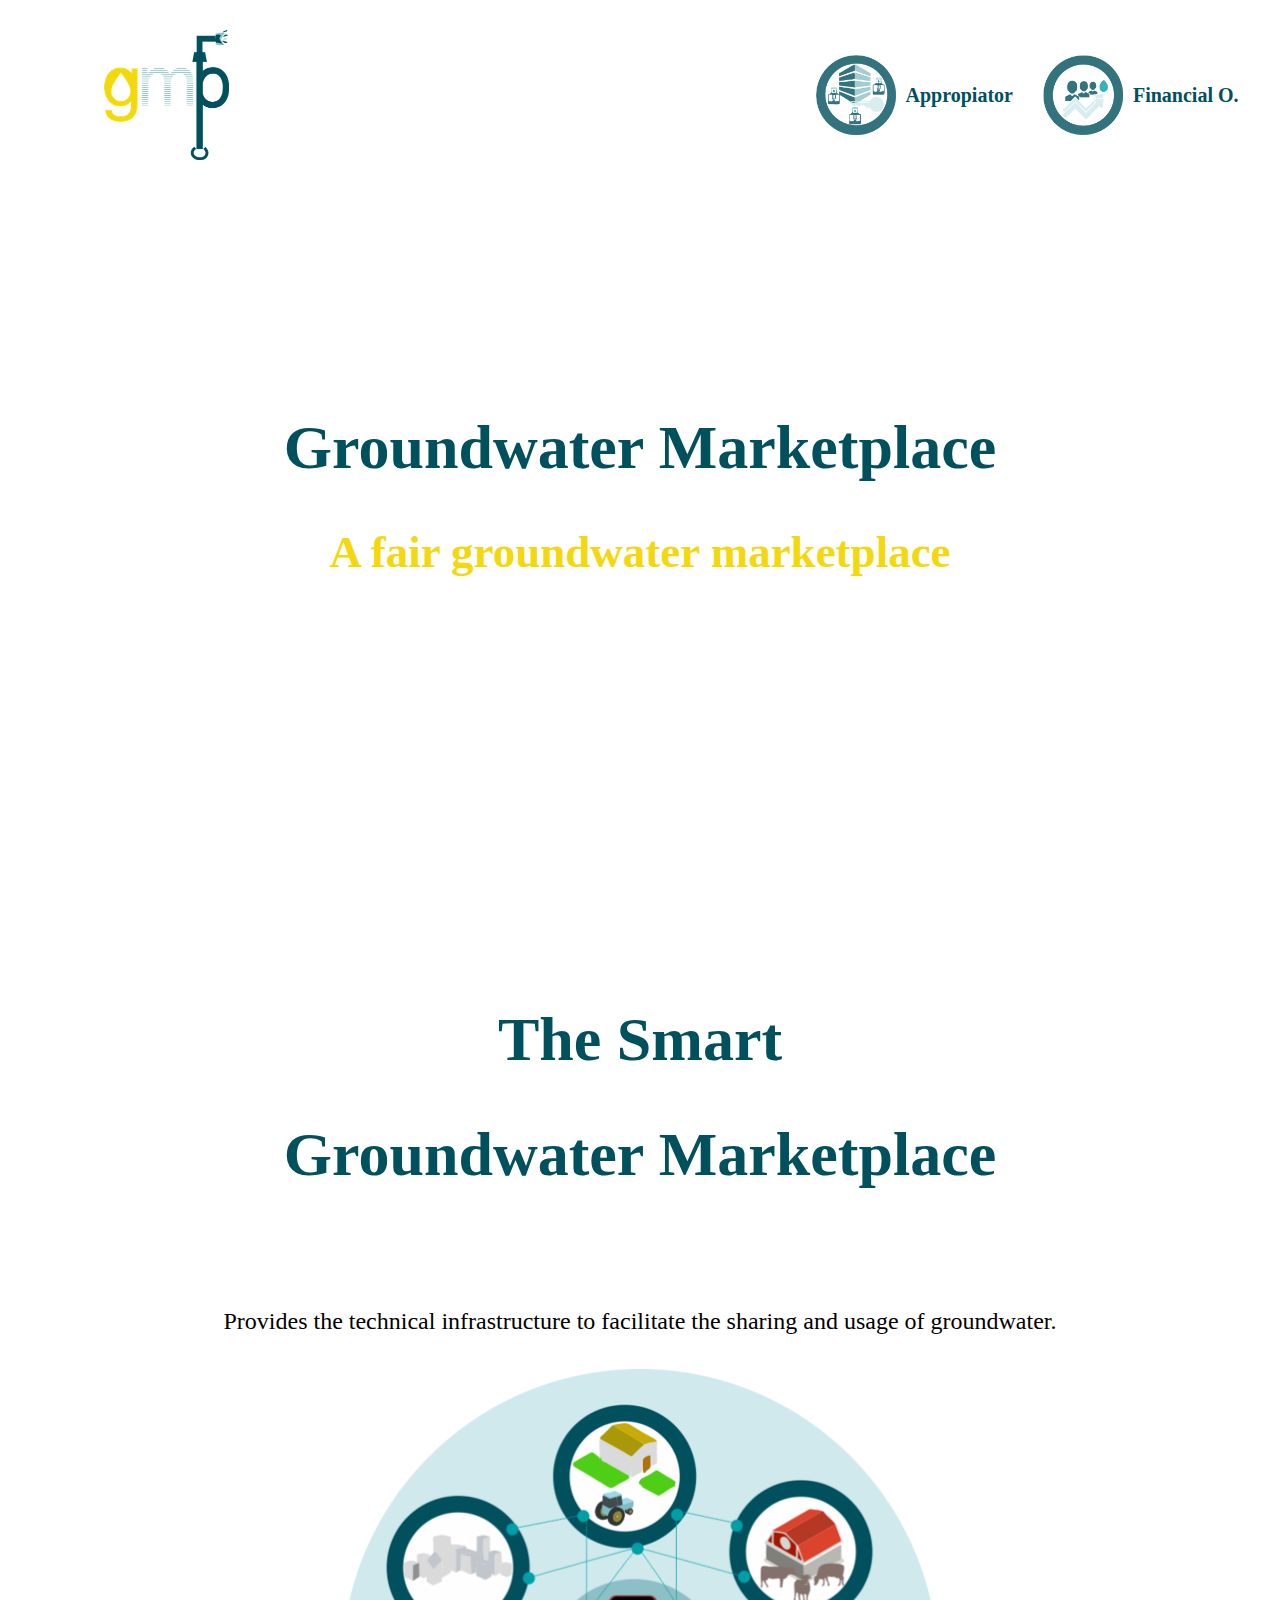
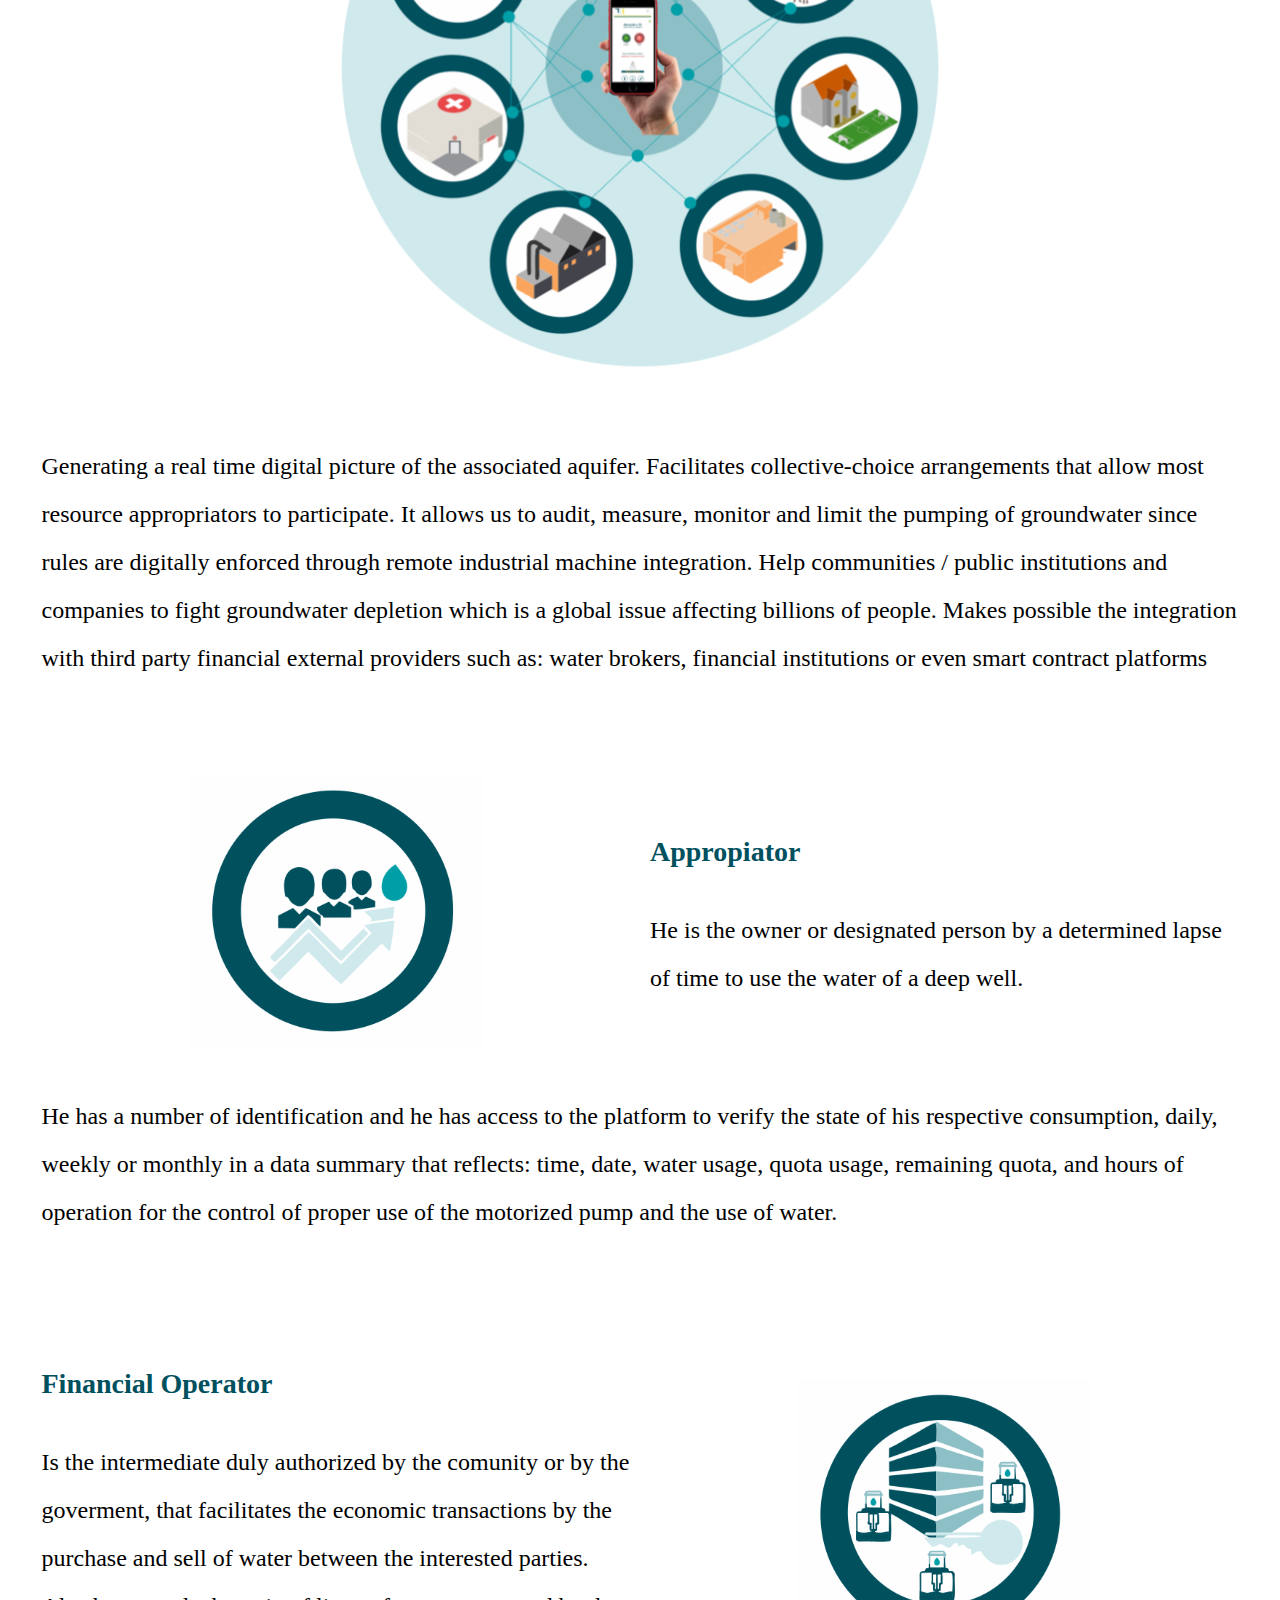
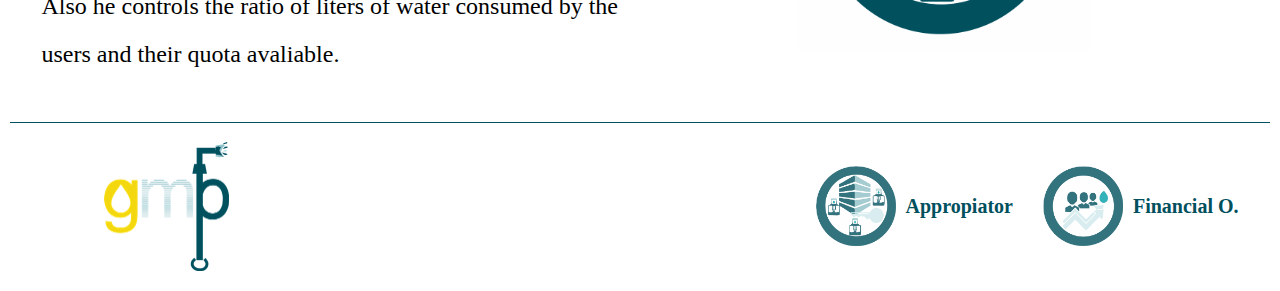
==== index.html @ 46cc5183 "Responsive completado" ====
<!DOCTYPE html>
<html lang="en">
<head>
 <meta charset="UTF-8">
 <meta http-equiv="X-UA-Compatible" content="IE=edge">
 <meta name="viewport" content="width=device-width, initial-scale=1.0">
 <link rel="shortcut icon" href="img/favicon.jpg" type="image/x-icon">
 <title>GMP</title>

 <link rel="preconnect" href="https://fonts.googleapis.com">
 <link rel="preconnect" href="https://fonts.gstatic.com" crossorigin>
 <link href="https://fonts.googleapis.com/css2?family=Open+Sans&family=PT+Sans:wght@400;700&display=swap"
  rel="stylesheet">

 <!-- ! Preload -->
 <link rel="preload" href="css/normalize.css" as="style">
 <link rel="stylesheet" href="css/normalize.css">

 <link rel="preload" href="css/style.css" as="style">
 <link rel="stylesheet" href="css/style.css">

 <!-- ! Prefetch -->
 <link rel="prefetch" href="experiencia.html" as="document">

</head>
<body>
 <header class="header">

  <div class="contenedor">

   <div class="barra">
    <a class="logo" href="index.html">
     <img class="barra_logo" src="img/logo_gmp.png" alt="">
     </a>

    <nav class="navegacion">
     <!-- <a href="" class="navegacion__enlace navegacion_enlace_color">Get Started</a> -->
     <a class="navegación_iconos" href="">
      <img class="img_iconos" src="img/appropiator_icono.png" alt="">
      <h5 class="texto_navegacion">Appropiator</h5>
     </a>
     <a class="navegación_iconos" href="">
      <img class="img_iconos" src="img/financial_icono.png" alt="">
      <h5 class="texto_navegacion">Financial O.</h5>
     </a>
     </nav>

   </div> <!-- TODO .barra -->

  </div> <!--  TODO .contenedor  -->

  <div class="header__texto contenedor">
   <h1 class="no-margin">Groundwater Marketplace</h1>
   <h2 class="eslogan">A fair groundwater marketplace</h2>
   </div>

 </header>

 <div class="contenedor contenedor-blog">
  <main class="blog">

   <div class="titulo_entrada">
    <h1>The Smart</h1>
    <h1>Groundwater Marketplace</h1>
    </div>

    <div class="titulo_entrada">
     <picture>
      <p>Provides the technical infrastructure to facilitate the sharing and usage of groundwater.</p>
      <source loading="lazy" srcset="img/img_principal.png">
      <img class="titulo_imagen" src="img/img_principal.png" alt="Imagen Blog 1" loading="lazy">
     </picture>
    </div>

   <article class="contenido_entrada">
    <div class="entrada__contenido">
     <div class="contenido_parrafo">
      <p> Generating a real time
       digital picture of the associated aquifer. Facilitates collective-choice arrangements that allow most resource
       appropriators to participate. It allows us to audit, measure, monitor and limit the pumping of groundwater since rules
       are digitally enforced through remote industrial machine integration. Help communities / public institutions and
       companies to fight groundwater depletion which is a global issue affecting billions of people. Makes possible the
       integration with third party financial external providers such as: water brokers, financial institutions or even smart
       contract platforms
      <p>
       </div>
       </div>
       </article>

   <article class="contenido_entrada_sm">
    <div class="contenido__imagen_sm">
      <img class="titulo_imagen" src="img/appropiator.png" alt="Imagen Blog 1" loading="lazy">
      </div>

    <div class="entrada__contenido_sm">
     <h4 class="no-margin">Appropiator</h4>
     <p>He is the owner or designated person by a determined lapse of time to use the water of a deep well.</p>
     </div>
     <div class="entrada__contenido_sm2">
     <p>He has a number of identification and he has access to the platform to verify the state of his respective
      consumption, daily, weekly or monthly in a data summary that reflects: time, date, water usage, quota usage,
      remaining
      quota, and hours of operation for the control of proper use of the motorized pump and the use of water.
     </p>
     </div>
     </article>

   <article class="contenido_entrada_po">
    <div class="contenido_imagen_po">
     <img class="titulo_imagen" src="img/Foperator.png" alt="Imagen Blog 2" loading="lazy">
    </div>

    <div class="entrada__contenido_po">
     <h4 class="no-margin">Financial Operator</h4>
     <p>Is the intermediate duly authorized by the comunity or by the goverment, that facilitates the economic transactions
      by the purchase and sell of water between the interested parties. Also he controls the ratio of liters of water
      consumed by the users and their quota
      avaliable.</p>
     </div>
     </article>

  </main>
  </div>

  <footer class="footer">
   <div class="contenedor">
    <div class="barra barra--footer">
     <a class="logo" href="index.html">
     <img class="barra_logo" src="img/logo_gmp.png" alt="">
     </a>
     <nav class="navegacion">
     <a class="navegación_iconos" href="">
      <img class="img_iconos" src="img/appropiator_icono.png" alt="">
      <h5 class="texto_navegacion">Appropiator</h5>
     </a>
     <a class="navegación_iconos" href="">
      <img class="img_iconos" src="img/financial_icono.png" alt="">
      <h5 class="texto_navegacion">Financial O.</h5>
     </a>
     </nav>
     </div>
  </div>
  </footer>

 <script src="scripts/modernizr.js"></script>
</body>
</html>
---- css/style.css ----
:root {
				/* TODO Fuentes */
				--fuente-heading: 'PT Sans' sans-serif;
				--fuente-parrafo: 'Open Sans' sans-serif;

				/* TODO Colores */
				--blanco: #ffffff;
				--negro: #000000;
				--primario: #00505E;
				--secundario: #8DBFC6;
				--terciario: #F4D80F;
}

/* TODO Globales */
html {
				box-sizing: border-box;
				font-size: 62.5%; /* ! 1rem = 10px */
}
*, *::before, *::after {
				box-sizing: inherit;
}
body {
				font-family: var(--fuente-parrafo);
				font-size: 1.6rem;
				line-height: 2;
    margin: 1rem;
}
a {
				text-decoration: none;
}
h1, h2, h3, h4, h5, h6 {
				font-family: var(--fuente-heading);
				line-height: 1.2;
				color: var(--primario);
}
h1 {
				font-size: 6.2rem;
}
h2 {
				font-size: 4.5rem;
}
h3 {
				font-size: 3.2rem;
				margin-bottom: 0;
}
h4 {
				font-size: 2.8rem;
}
h5 {
	font-size: 2rem;
}
p {
				font-size: 2.4rem;
}

/* ! Contenedor */

.barra_logo {
		width: 50%;
  margin: auto;
  display: block;
}

.titulo_imagen {
	width: 50%;
	margin: auto;
}

.contenedor {
				max-width: 120rem;
				width: 95%;
				margin: auto;
				width: min(95%, 120rem);
}

.contenedor-blog {
 margin-top: 15rem;
}
.contenedor_separacion {
    margin-top: 10rem;
}
.navegación_iconos {
				display: flex;
				gap: 1rem;
				align-items: center;
}
.img_iconos {
			filter: opacity(.8);
			-webkit-filter: opacity(.8);
			height: 8rem;
}

.img_iconos:hover {
				filter: none;
				opacity: none;
				-webkit-filter: none;
}

/* TODO Utilidades */
/* .no-margin {
				margin: 0;
}
.no-padding {
				padding: 0;
}
.centrar-texto {
				text-align: center;
}
.color_negro {
				color: var(--negro);
} */

/* ! Header */
.header {
				height: 80rem;
				background-size: cover;
				background-repeat: no-repeat;
				background-position: center center;
}

.header__texto {
				text-align: center;
				margin-top: 25rem;
}
.eslogan {
				font-weight: bold;
				color: var(--terciario);
}


/* ! Navegación */
.texto_navegacion {
	margin: auto;
}
.navegacion__enlace {
				color: var(--blanco);
				display: block;
				text-align: justify;
				font-size: 2.5rem;
}
.navegacion_enlace_color {
				color: var(--secundario);
				font-weight: bold;
}
@media (min-width: 768px) {
				.navegacion {
								display: flex;
								gap: 3rem;
}
}

/* ! Entradas */
.contenido_entrada,
.contenido_entrada_sm {
				align-items: center;
				margin-bottom: 3rem;
}
.titulo_entrada {
				grid-column: 1 / 3;
				text-align: center;
}

.contenido__imagen_sm {
	display: flex;
	justify-content: center;
}

.contenido_imagen_po {
	display: flex;
	justify-content: center;
}


/* ! Footer */
footer {
				background-color: var(--primario);
				height: 0.1rem;
}

.barra--footer {
				padding: 2rem 0;
				margin-top: 2rem;
}

.navegacion_redes {
				display: flex;
				justify-content: center;
				gap: 3rem;
				margin-top: 3rem;
}


/* TODO Rsponsive  */
@media (min-width: 768px) {
    .barra {
								display: flex;
								justify-content: space-between;
								align-items: center;
        padding-top: 2rem
				}

    .blog {
								display: grid;
								grid-template-columns: 1fr 1fr;
								gap: 4rem;
								align-items: center;
				}

				.contenido {
								grid-column: 1 / 3;
								text-align: center;
				}

				.contenido_entrada {
								grid-column: 1 / 3;
				}

				.contenido_entrada_sm {
								grid-column: 1 / 3;
								display: grid;
								gap: 2rem;
								grid-template-columns: repeat(2, 1fr);
				}

				.contenido_imagen_sm {
								grid-column: 1 / 2;
				}

				.entrada__contenido_sm {
								grid-column: 2 / 3;
				}

				.entrada__contenido_sm2 {
								grid-column: 1 / 3;
				}

				.contenido_entrada_po {
								display: grid;
								gap: 2rem;
								grid-column: 1 / 3;
								grid-template-columns: repeat(2, 1fr);
				}

				.contenido__imagen_po {
								grid-column: 2 / 3;
				}

				.entrada__contenido_po {
								grid-column: 1 / 2;
								grid-row: 1/ 2;
				}
}

@media (max-width: 768px) {
  .barra {
     display: flex;
     flex-direction: column;
     gap: 1rem;
     justify-content: space-between;
     align-items: center;
     padding-top: 2rem
  }

  .barra_logo {
     width: 60%;
     margin: auto;
     display: block;
  }
  .navegacion {
     display: flex;
     gap: 3rem;
  }

  .texto_navegacion {
     margin: auto;
     font-size: 3rem;
  }

  .navegación_iconos {
     display: flex;
     gap: 1rem;
     align-items: center;
  }

  .img_iconos {
     filter: opacity(.8);
     -webkit-filter: opacity(.8);
     height: 8rem;
  }

  .header {
				height: 80rem;
}

  .header__texto {
				text-align: center;
				margin-top: 20rem;
}

h1 {
				font-size: 5rem;
}
h2 {
				font-size: 4rem;
}

p {
				font-size: 2rem;
}

  .blog {
     display: grid;
     grid-template-columns: 1fr 1fr;
     gap: 4rem;
     align-items: center;
  }

  .contenido_entrada {
								grid-column: 1 / 3;
				}

    .contenido_entrada_sm {
								grid-column: 1 / 3;
				}

    .contenido_entrada_po {
								grid-column: 1 / 3;
				}

    .barra--footer {
     display: flex;
     flex-direction: column;
     gap: 2rem;
     justify-content: space-between;
     align-items: center;
     padding-top: 2rem
  }

  footer {
				background-color: var(--primario);
				height: 0.1rem;
}
}

@media (max-width: 650px) {

  .barra .barra--footer {
   gap: 2rem;
  }

  .barra_logo {
     width: 50%;
     margin: auto;
     display: block;
  }
  .navegacion {
     display: flex;
     gap: 2rem;
     margin-top: 2rem;
  }

  .texto_navegacion {
     margin: auto;
     font-size: 2rem;
  }

  .navegación_iconos {
     display: flex;
     gap: 1rem;
     align-items: center;
  }

  .img_iconos {
     filter: opacity(.8);
     -webkit-filter: opacity(.8);
     height: 6rem;
  }

  .header__texto {
				text-align: center;
				margin-top: 20rem;
}

.header {
				height: 70rem;
}

h1 {
				font-size: 4rem;
}
h2 {
				font-size: 3rem;
}

.titulo_imagen {
	width: 60%;
	margin: auto;
}

  .blog {
     display: grid;
     grid-template-columns: 1fr 1fr;
     gap: 4rem;
     align-items: center;
  }

  .contenido_entrada {
								grid-column: 1 / 3;
				}

    .contenido_entrada_sm {
								grid-column: 1 / 3;
				}

    .contenido_entrada_po {
								grid-column: 1 / 3;
				}

    .barra--footer {
     display: flex;
     flex-direction: column;
     gap: 1rem;
     justify-content: space-between;
     align-items: center;
     padding-top: 2rem
  }

  footer {
				background-color: var(--primario);
				height: 0.1rem;
}
}

@media (max-width: 420px) {

  .texto_navegacion {
     margin: auto;
     font-size: 1.5rem;
  }

  .img_iconos {
     filter: opacity(.8);
     -webkit-filter: opacity(.8);
     height: 4.5rem;
  }

  .header__texto {
				text-align: center;
				margin-top: 20rem;
}

.header {
				height: 65rem;
}

h1 {
				font-size: 3rem;
}
h2 {
				font-size: 2.3rem;
}

.titulo_imagen {
	width: 65%;
	margin: auto;
}

    .barra--footer {
     display: flex;
     flex-direction: column;
     gap: 1rem;
     justify-content: space-between;
     align-items: center;
     padding-top: 2rem
  }

  footer {
				background-color: var(--primario);
				height: 0.1rem;

}
}

@media (max-width: 375px) {

  .texto_navegacion {
     margin: auto;
     font-size: 1.5rem;
  }

  .img_iconos {
     filter: opacity(.8);
     -webkit-filter: opacity(.8);
     height: 4.5rem;
  }

  .header__texto {
				text-align: center;
				margin-top: 20rem;
}

.header {
				height: 70rem;
}

h1 {
				font-size: 2.5rem;
}
h2 {
				font-size: 2rem;
}

.titulo_imagen {
	width: 70%;
	margin: auto;
}

    .barra--footer {
     display: flex;
     flex-direction: column;
     gap: 1rem;
     justify-content: space-between;
     align-items: center;
     padding-top: 2rem
  }

  footer {
				background-color: var(--primario);
				height: 0.1rem;
}
}
---- css/style.css ----
:root {
				/* TODO Fuentes */
				--fuente-heading: 'PT Sans' sans-serif;
				--fuente-parrafo: 'Open Sans' sans-serif;

				/* TODO Colores */
				--blanco: #ffffff;
				--negro: #000000;
				--primario: #00505E;
				--secundario: #8DBFC6;
				--terciario: #F4D80F;
}

/* TODO Globales */
html {
				box-sizing: border-box;
				font-size: 62.5%; /* ! 1rem = 10px */
}
*, *::before, *::after {
				box-sizing: inherit;
}
body {
				font-family: var(--fuente-parrafo);
				font-size: 1.6rem;
				line-height: 2;
    margin: 1rem;
}
a {
				text-decoration: none;
}
h1, h2, h3, h4, h5, h6 {
				font-family: var(--fuente-heading);
				line-height: 1.2;
				color: var(--primario);
}
h1 {
				font-size: 6.2rem;
}
h2 {
				font-size: 4.5rem;
}
h3 {
				font-size: 3.2rem;
				margin-bottom: 0;
}
h4 {
				font-size: 2.8rem;
}
h5 {
	font-size: 2rem;
}
p {
				font-size: 2.4rem;
}

/* ! Contenedor */

.barra_logo {
		width: 50%;
  margin: auto;
  display: block;
}

.titulo_imagen {
	width: 50%;
	margin: auto;
}

.contenedor {
				max-width: 120rem;
				width: 95%;
				margin: auto;
				width: min(95%, 120rem);
}

.contenedor-blog {
 margin-top: 15rem;
}
.contenedor_separacion {
    margin-top: 10rem;
}
.navegación_iconos {
				display: flex;
				gap: 1rem;
				align-items: center;
}
.img_iconos {
			filter: opacity(.8);
			-webkit-filter: opacity(.8);
			height: 8rem;
}

.img_iconos:hover {
				filter: none;
				opacity: none;
				-webkit-filter: none;
}

/* TODO Utilidades */
/* .no-margin {
				margin: 0;
}
.no-padding {
				padding: 0;
}
.centrar-texto {
				text-align: center;
}
.color_negro {
				color: var(--negro);
} */

/* ! Header */
.header {
				height: 80rem;
				background-size: cover;
				background-repeat: no-repeat;
				background-position: center center;
}

.header__texto {
				text-align: center;
				margin-top: 25rem;
}
.eslogan {
				font-weight: bold;
				color: var(--terciario);
}


/* ! Navegación */
.texto_navegacion {
	margin: auto;
}
.navegacion__enlace {
				color: var(--blanco);
				display: block;
				text-align: justify;
				font-size: 2.5rem;
}
.navegacion_enlace_color {
				color: var(--secundario);
				font-weight: bold;
}
@media (min-width: 768px) {
				.navegacion {
								display: flex;
								gap: 3rem;
}
}

/* ! Entradas */
.contenido_entrada,
.contenido_entrada_sm {
				align-items: center;
				margin-bottom: 3rem;
}
.titulo_entrada {
				grid-column: 1 / 3;
				text-align: center;
}

.contenido__imagen_sm {
	display: flex;
	justify-content: center;
}

.contenido_imagen_po {
	display: flex;
	justify-content: center;
}


/* ! Footer */
footer {
				background-color: var(--primario);
				height: 0.1rem;
}

.barra--footer {
				padding: 2rem 0;
				margin-top: 2rem;
}

.navegacion_redes {
				display: flex;
				justify-content: center;
				gap: 3rem;
				margin-top: 3rem;
}


/* TODO Rsponsive  */
@media (min-width: 768px) {
    .barra {
								display: flex;
								justify-content: space-between;
								align-items: center;
        padding-top: 2rem
				}

    .blog {
								display: grid;
								grid-template-columns: 1fr 1fr;
								gap: 4rem;
								align-items: center;
				}

				.contenido {
								grid-column: 1 / 3;
								text-align: center;
				}

				.contenido_entrada {
								grid-column: 1 / 3;
				}

				.contenido_entrada_sm {
								grid-column: 1 / 3;
								display: grid;
								gap: 2rem;
								grid-template-columns: repeat(2, 1fr);
				}

				.contenido_imagen_sm {
								grid-column: 1 / 2;
				}

				.entrada__contenido_sm {
								grid-column: 2 / 3;
				}

				.entrada__contenido_sm2 {
								grid-column: 1 / 3;
				}

				.contenido_entrada_po {
								display: grid;
								gap: 2rem;
								grid-column: 1 / 3;
								grid-template-columns: repeat(2, 1fr);
				}

				.contenido__imagen_po {
								grid-column: 2 / 3;
				}

				.entrada__contenido_po {
								grid-column: 1 / 2;
								grid-row: 1/ 2;
				}
}

@media (max-width: 768px) {
  .barra {
     display: flex;
     flex-direction: column;
     gap: 1rem;
     justify-content: space-between;
     align-items: center;
     padding-top: 2rem
  }

  .barra_logo {
     width: 60%;
     margin: auto;
     display: block;
  }
  .navegacion {
     display: flex;
     gap: 3rem;
  }

  .texto_navegacion {
     margin: auto;
     font-size: 3rem;
  }

  .navegación_iconos {
     display: flex;
     gap: 1rem;
     align-items: center;
  }

  .img_iconos {
     filter: opacity(.8);
     -webkit-filter: opacity(.8);
     height: 8rem;
  }

  .header {
				height: 80rem;
}

  .header__texto {
				text-align: center;
				margin-top: 20rem;
}

h1 {
				font-size: 5rem;
}
h2 {
				font-size: 4rem;
}

p {
				font-size: 2rem;
}

  .blog {
     display: grid;
     grid-template-columns: 1fr 1fr;
     gap: 4rem;
     align-items: center;
  }

  .contenido_entrada {
								grid-column: 1 / 3;
				}

    .contenido_entrada_sm {
								grid-column: 1 / 3;
				}

    .contenido_entrada_po {
								grid-column: 1 / 3;
				}

    .barra--footer {
     display: flex;
     flex-direction: column;
     gap: 2rem;
     justify-content: space-between;
     align-items: center;
     padding-top: 2rem
  }

  footer {
				background-color: var(--primario);
				height: 0.1rem;
}
}

@media (max-width: 650px) {

  .barra .barra--footer {
   gap: 2rem;
  }

  .barra_logo {
     width: 50%;
     margin: auto;
     display: block;
  }
  .navegacion {
     display: flex;
     gap: 2rem;
     margin-top: 2rem;
  }

  .texto_navegacion {
     margin: auto;
     font-size: 2rem;
  }

  .navegación_iconos {
     display: flex;
     gap: 1rem;
     align-items: center;
  }

  .img_iconos {
     filter: opacity(.8);
     -webkit-filter: opacity(.8);
     height: 6rem;
  }

  .header__texto {
				text-align: center;
				margin-top: 20rem;
}

.header {
				height: 70rem;
}

h1 {
				font-size: 4rem;
}
h2 {
				font-size: 3rem;
}

.titulo_imagen {
	width: 60%;
	margin: auto;
}

  .blog {
     display: grid;
     grid-template-columns: 1fr 1fr;
     gap: 4rem;
     align-items: center;
  }

  .contenido_entrada {
								grid-column: 1 / 3;
				}

    .contenido_entrada_sm {
								grid-column: 1 / 3;
				}

    .contenido_entrada_po {
								grid-column: 1 / 3;
				}

    .barra--footer {
     display: flex;
     flex-direction: column;
     gap: 1rem;
     justify-content: space-between;
     align-items: center;
     padding-top: 2rem
  }

  footer {
				background-color: var(--primario);
				height: 0.1rem;
}
}

@media (max-width: 420px) {

  .texto_navegacion {
     margin: auto;
     font-size: 1.5rem;
  }

  .img_iconos {
     filter: opacity(.8);
     -webkit-filter: opacity(.8);
     height: 4.5rem;
  }

  .header__texto {
				text-align: center;
				margin-top: 20rem;
}

.header {
				height: 65rem;
}

h1 {
				font-size: 3rem;
}
h2 {
				font-size: 2.3rem;
}

.titulo_imagen {
	width: 65%;
	margin: auto;
}

    .barra--footer {
     display: flex;
     flex-direction: column;
     gap: 1rem;
     justify-content: space-between;
     align-items: center;
     padding-top: 2rem
  }

  footer {
				background-color: var(--primario);
				height: 0.1rem;

}
}

@media (max-width: 375px) {

  .texto_navegacion {
     margin: auto;
     font-size: 1.5rem;
  }

  .img_iconos {
     filter: opacity(.8);
     -webkit-filter: opacity(.8);
     height: 4.5rem;
  }

  .header__texto {
				text-align: center;
				margin-top: 20rem;
}

.header {
				height: 70rem;
}

h1 {
				font-size: 2.5rem;
}
h2 {
				font-size: 2rem;
}

.titulo_imagen {
	width: 70%;
	margin: auto;
}

    .barra--footer {
     display: flex;
     flex-direction: column;
     gap: 1rem;
     justify-content: space-between;
     align-items: center;
     padding-top: 2rem
  }

  footer {
				background-color: var(--primario);
				height: 0.1rem;
}
}
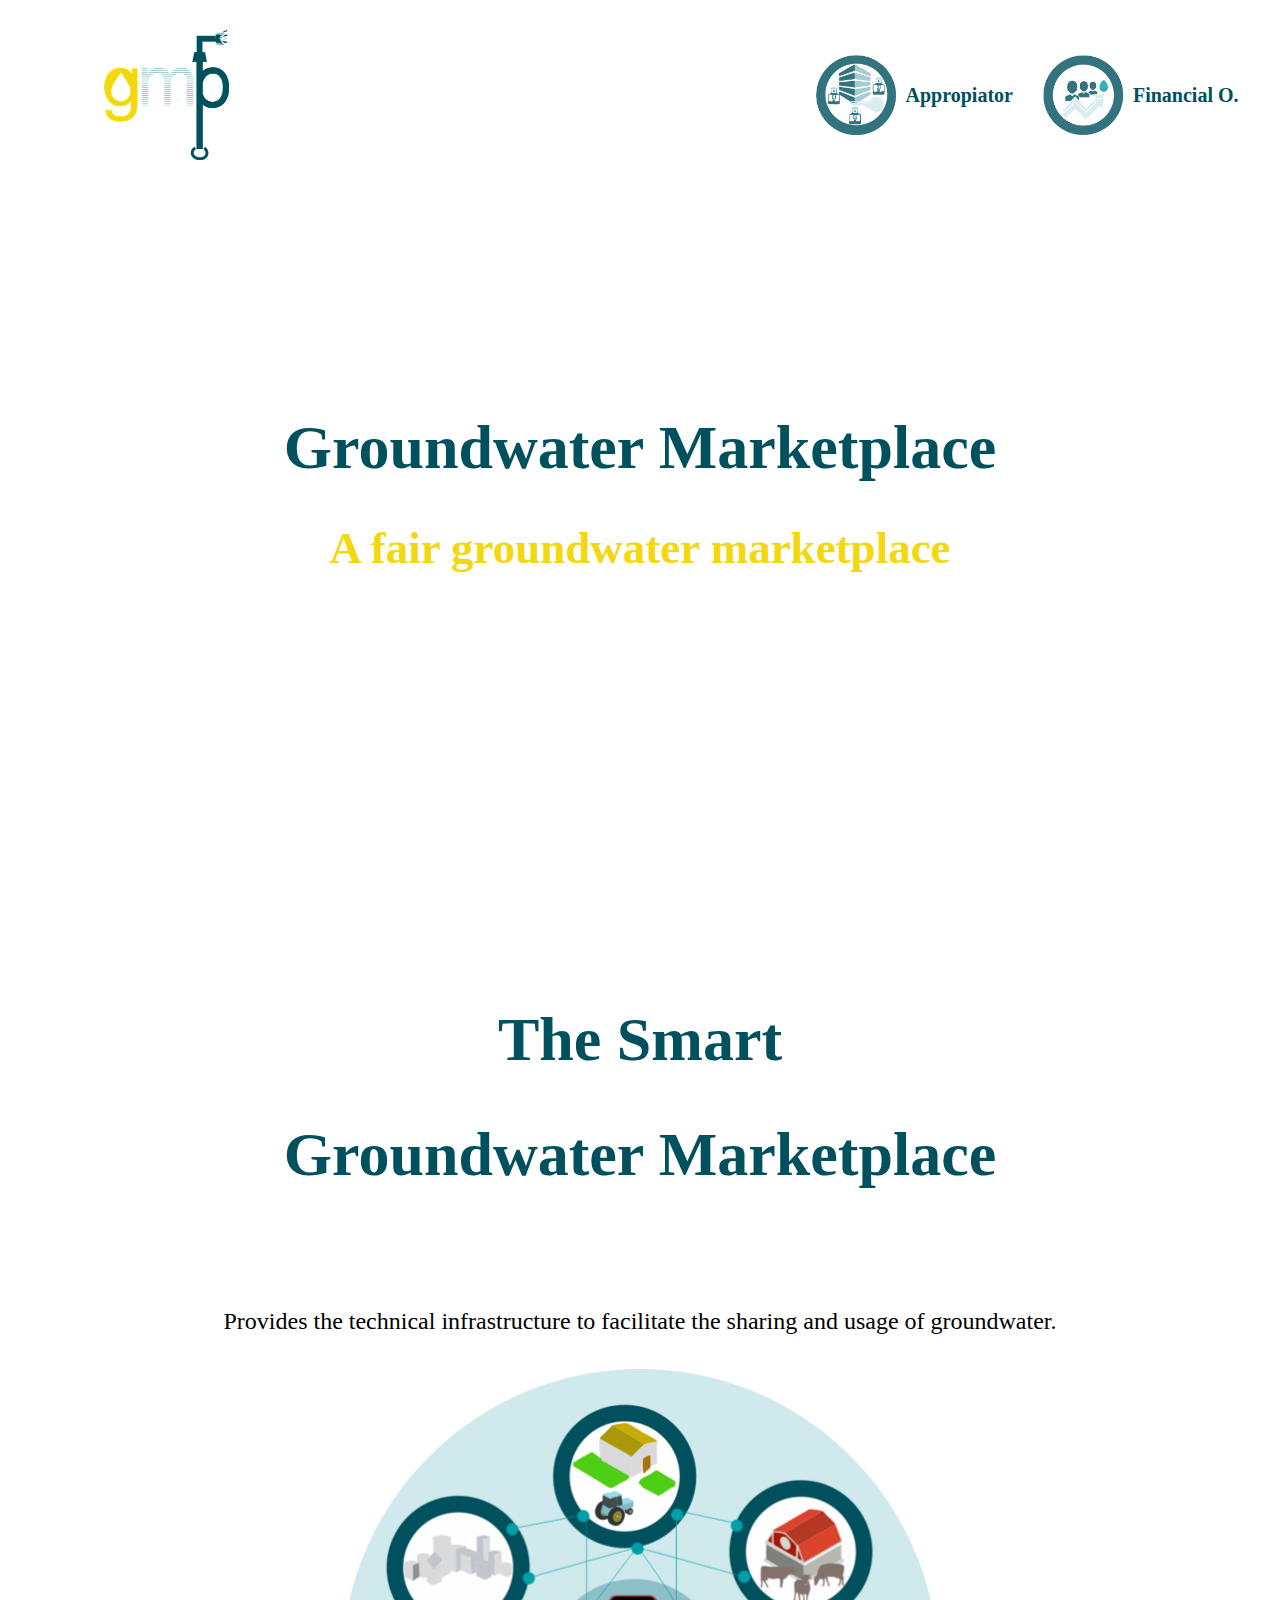
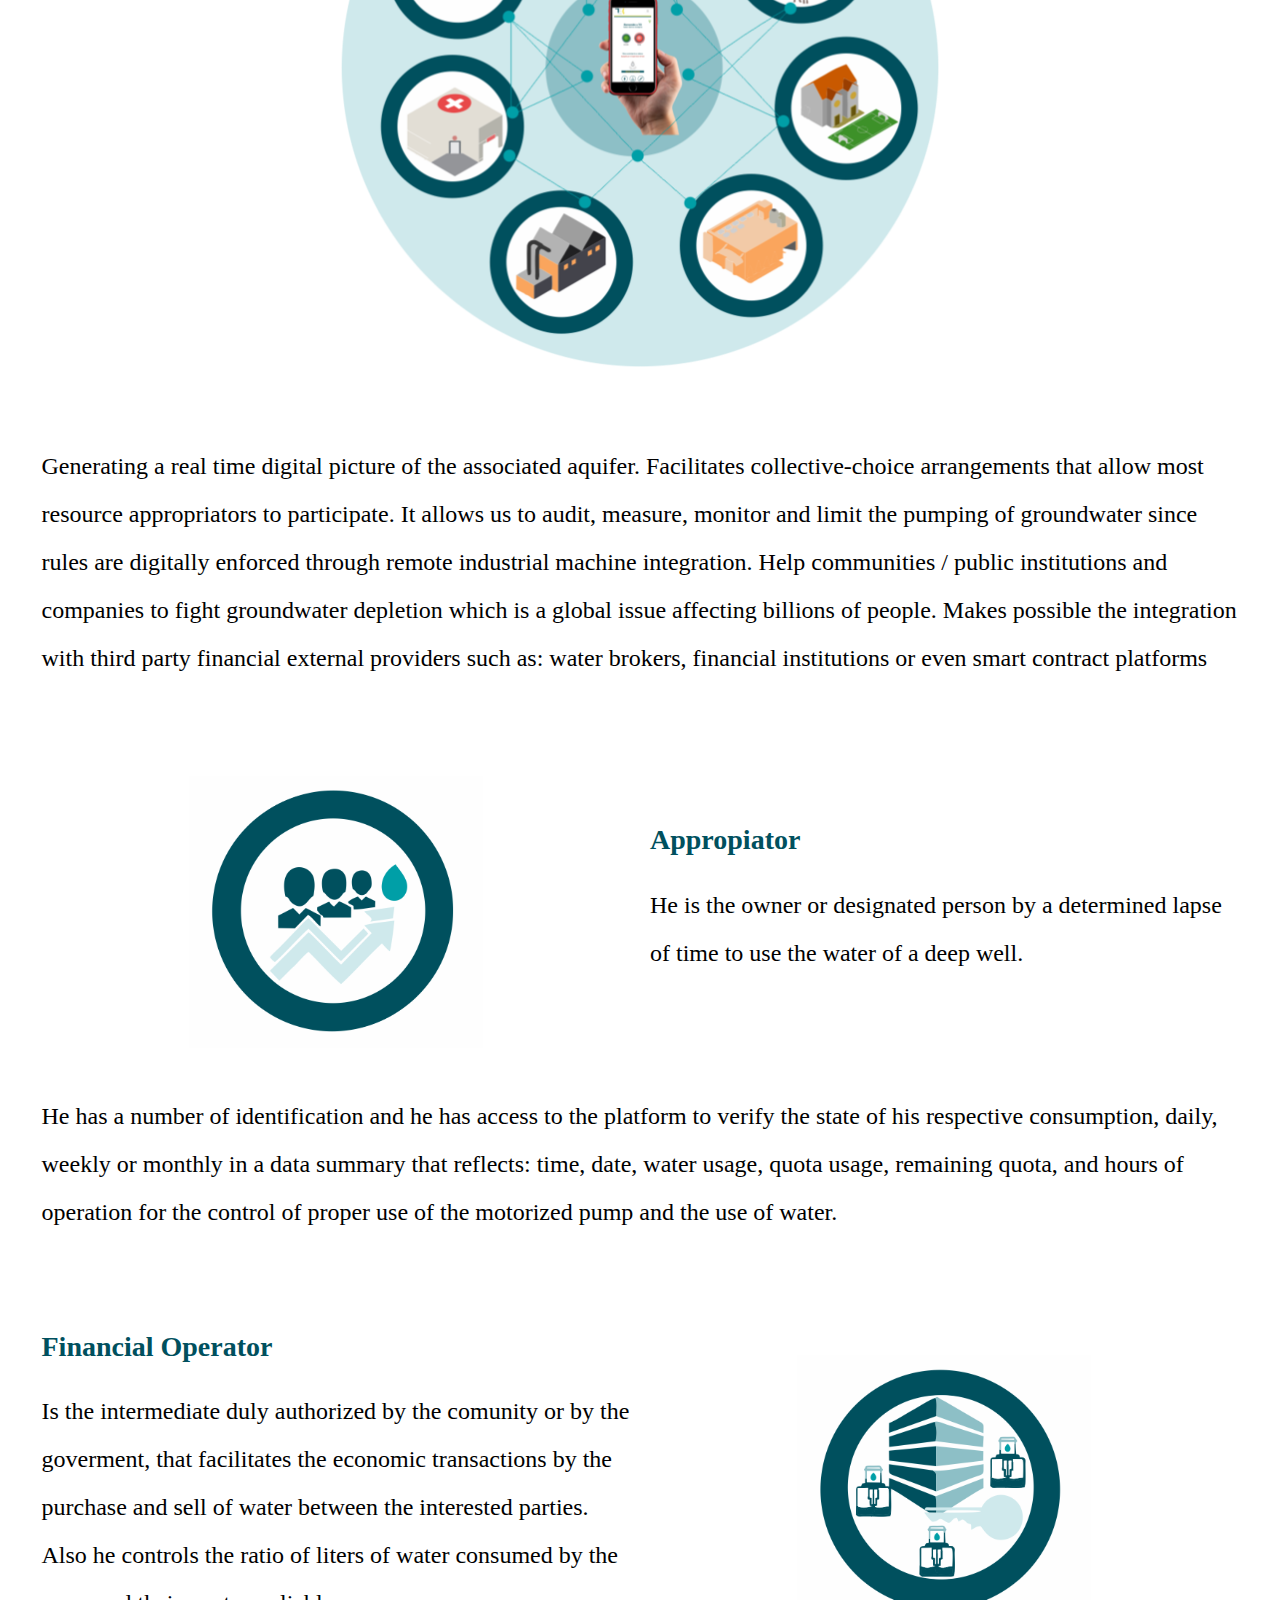
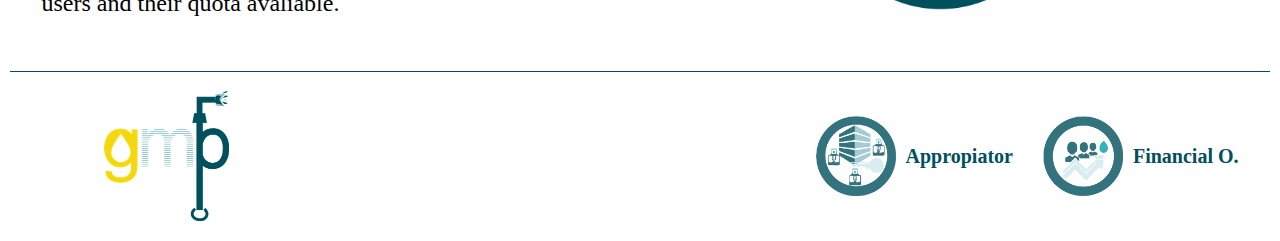
==== commit 9913a5f9: "Documentacion" ====
--- a/index.html
+++ b/index.html
@@ -1,147 +1,132 @@
 <!DOCTYPE html>
 <html lang="en">
 <head>
- <meta charset="UTF-8">
- <meta http-equiv="X-UA-Compatible" content="IE=edge">
- <meta name="viewport" content="width=device-width, initial-scale=1.0">
- <link rel="shortcut icon" href="img/favicon.jpg" type="image/x-icon">
- <title>GMP</title>
+  <meta charset="UTF-8">
+  <meta http-equiv="X-UA-Compatible" content="IE=edge">
+  <meta name="viewport" content="width=device-width, initial-scale=1.0">
+  <link rel="shortcut icon" href="img/favicon.jpg" type="image/x-icon">
+  <title>GMP</title>
 
- <link rel="preconnect" href="https://fonts.googleapis.com">
- <link rel="preconnect" href="https://fonts.gstatic.com" crossorigin>
- <link href="https://fonts.googleapis.com/css2?family=Open+Sans&family=PT+Sans:wght@400;700&display=swap"
-  rel="stylesheet">
+  <link rel="preconnect" href="https://fonts.googleapis.com">
+  <link rel="preconnect" href="https://fonts.gstatic.com" crossorigin>
+  <link href="https://fonts.googleapis.com/css2?family=Open+Sans&family=PT+Sans:wght@400;700&display=swap" rel="stylesheet">
 
- <!-- ! Preload -->
- <link rel="preload" href="css/normalize.css" as="style">
- <link rel="stylesheet" href="css/normalize.css">
+<!-- * Preload -->
+  <link rel="preload" href="css/normalize.css" as="style">
+  <link rel="stylesheet" href="css/normalize.css">
 
- <link rel="preload" href="css/style.css" as="style">
- <link rel="stylesheet" href="css/style.css">
+  <link rel="preload" href="css/style.css" as="style">
+  <link rel="stylesheet" href="css/style.css">
 
- <!-- ! Prefetch -->
- <link rel="prefetch" href="experiencia.html" as="document">
+<!-- * Prefetch -->
+  <link rel="prefetch" href="experiencia.html" as="document">
 
 </head>
 <body>
- <header class="header">
+<header class="header">
 
   <div class="contenedor">
 
-   <div class="barra">
-    <a class="logo" href="index.html">
-     <img class="barra_logo" src="img/logo_gmp.png" alt="">
-     </a>
+    <div class="barra">
+      <a class="logo" href="index.html">
+        <img class="barra_logo" src="img/logo_gmp.png" alt="">
+      </a>
 
-    <nav class="navegacion">
-     <!-- <a href="" class="navegacion__enlace navegacion_enlace_color">Get Started</a> -->
-     <a class="navegación_iconos" href="">
-      <img class="img_iconos" src="img/appropiator_icono.png" alt="">
-      <h5 class="texto_navegacion">Appropiator</h5>
-     </a>
-     <a class="navegación_iconos" href="">
-      <img class="img_iconos" src="img/financial_icono.png" alt="">
-      <h5 class="texto_navegacion">Financial O.</h5>
-     </a>
-     </nav>
+      <nav class="navegacion">
+        <!-- ! <a href="" class="navegacion__enlace navegacion_enlace_color">Get Started</a> -->
+        <a class="navegación_iconos" href="">
+          <img class="img_iconos" src="img/appropiator_icono.png" alt="">
+          <h5 class="texto_navegacion">Appropiator</h5>
+        </a>
+        <a class="navegación_iconos" href="">
+          <img class="img_iconos" src="img/financial_icono.png" alt="">
+          <h5 class="texto_navegacion">Financial O.</h5>
+        </a>
+      </nav>
 
-   </div> <!-- TODO .barra -->
+    </div> <!-- * .barra -->
 
-  </div> <!--  TODO .contenedor  -->
+  </div> <!--  * .contenedor  -->
 
   <div class="header__texto contenedor">
-   <h1 class="no-margin">Groundwater Marketplace</h1>
-   <h2 class="eslogan">A fair groundwater marketplace</h2>
-   </div>
+    <h1 class="no-margin">Groundwater Marketplace</h1>
+    <h2 class="eslogan">A fair groundwater marketplace</h2>
+  </div>
 
- </header>
+</header>
 
- <div class="contenedor contenedor-blog">
-  <main class="blog">
+  <div class="contenedor contenedor-blog">
+    <main class="blog">
 
-   <div class="titulo_entrada">
-    <h1>The Smart</h1>
-    <h1>Groundwater Marketplace</h1>
-    </div>
+        <div class="titulo_entrada">
+          <h1>The Smart</h1>
+          <h1>Groundwater Marketplace</h1>
+        </div>
 
-    <div class="titulo_entrada">
-     <picture>
-      <p>Provides the technical infrastructure to facilitate the sharing and usage of groundwater.</p>
-      <source loading="lazy" srcset="img/img_principal.png">
-      <img class="titulo_imagen" src="img/img_principal.png" alt="Imagen Blog 1" loading="lazy">
-     </picture>
-    </div>
-
-   <article class="contenido_entrada">
-    <div class="entrada__contenido">
-     <div class="contenido_parrafo">
-      <p> Generating a real time
-       digital picture of the associated aquifer. Facilitates collective-choice arrangements that allow most resource
-       appropriators to participate. It allows us to audit, measure, monitor and limit the pumping of groundwater since rules
-       are digitally enforced through remote industrial machine integration. Help communities / public institutions and
-       companies to fight groundwater depletion which is a global issue affecting billions of people. Makes possible the
-       integration with third party financial external providers such as: water brokers, financial institutions or even smart
-       contract platforms
-      <p>
-       </div>
-       </div>
-       </article>
-
-   <article class="contenido_entrada_sm">
-    <div class="contenido__imagen_sm">
-      <img class="titulo_imagen" src="img/appropiator.png" alt="Imagen Blog 1" loading="lazy">
+      <div class="titulo_entrada">
+        <picture>
+          <p>Provides the technical infrastructure to facilitate the sharing and usage of groundwater.</p>
+          <source loading="lazy" srcset="img/img_principal.png">
+          <img class="titulo_imagen" src="img/img_principal.png" alt="Imagen Blog 1" loading="lazy">
+        </picture>
       </div>
 
-    <div class="entrada__contenido_sm">
-     <h4 class="no-margin">Appropiator</h4>
-     <p>He is the owner or designated person by a determined lapse of time to use the water of a deep well.</p>
-     </div>
-     <div class="entrada__contenido_sm2">
-     <p>He has a number of identification and he has access to the platform to verify the state of his respective
-      consumption, daily, weekly or monthly in a data summary that reflects: time, date, water usage, quota usage,
-      remaining
-      quota, and hours of operation for the control of proper use of the motorized pump and the use of water.
-     </p>
-     </div>
-     </article>
+      <article class="contenido_entrada">
+        <div class="entrada__contenido">
+          <div class="contenido_parrafo">
+            <p> Generating a real time digital picture of the associated aquifer. Facilitates collective-choice arrangements that allow most resource appropriators to participate. It allows us to audit, measure, monitor and limit the pumping of groundwater since rules are digitally enforced through remote industrial machine integration. Help communities / public institutions and companies to fight groundwater depletion which is a global issue affecting billions of people. Makes possible the integration with third party financial external providers such as: water brokers, financial institutions or even smart contract platforms<p>
+          </div>
+        </div>
+      </article>
 
-   <article class="contenido_entrada_po">
-    <div class="contenido_imagen_po">
-     <img class="titulo_imagen" src="img/Foperator.png" alt="Imagen Blog 2" loading="lazy">
-    </div>
+      <article class="contenido_entrada_sm">
+        <div class="contenido__imagen_sm">
+          <img class="titulo_imagen" src="img/appropiator.png" alt="Imagen Blog 1" loading="lazy">
+        </div>
 
-    <div class="entrada__contenido_po">
-     <h4 class="no-margin">Financial Operator</h4>
-     <p>Is the intermediate duly authorized by the comunity or by the goverment, that facilitates the economic transactions
-      by the purchase and sell of water between the interested parties. Also he controls the ratio of liters of water
-      consumed by the users and their quota
-      avaliable.</p>
-     </div>
-     </article>
+        <div class="entrada__contenido_sm">
+          <h4 class="no-margin">Appropiator</h4>
+            <p>He is the owner or designated person by a determined lapse of time to use the water of a deep well.</p>
+        </div>
+        <div class="entrada__contenido_sm2">
+          <p>He has a number of identification and he has access to the platform to verify the state of his respective consumption, daily, weekly or monthly in a data summary that reflects: time, date, water usage, quota usage, remaining quota, and hours of operation for the control of proper use of the motorized pump and the use of water.</p>
+        </div>
+      </article>
 
-  </main>
+      <article class="contenido_entrada_po">
+        <div class="contenido_imagen_po">
+          <img class="titulo_imagen" src="img/Foperator.png" alt="Imagen Blog 2" loading="lazy">
+        </div>
+
+        <div class="entrada__contenido_po">
+          <h4 class="no-margin">Financial Operator</h4>
+            <p>Is the intermediate duly authorized by the comunity or by the goverment, that facilitates the economic transactions by the purchase and sell of water between the interested parties. Also he controls the ratio of liters of water consumed by the users and their quota avaliable.</p>
+        </div>
+      </article>
+
+    </main>
   </div>
 
   <footer class="footer">
-   <div class="contenedor">
-    <div class="barra barra--footer">
-     <a class="logo" href="index.html">
-     <img class="barra_logo" src="img/logo_gmp.png" alt="">
-     </a>
-     <nav class="navegacion">
-     <a class="navegación_iconos" href="">
-      <img class="img_iconos" src="img/appropiator_icono.png" alt="">
-      <h5 class="texto_navegacion">Appropiator</h5>
-     </a>
-     <a class="navegación_iconos" href="">
-      <img class="img_iconos" src="img/financial_icono.png" alt="">
-      <h5 class="texto_navegacion">Financial O.</h5>
-     </a>
-     </nav>
-     </div>
-  </div>
+    <div class="contenedor">
+      <div class="barra barra--footer">
+        <a class="logo" href="index.html">
+          <img class="barra_logo" src="img/logo_gmp.png" alt="">
+        </a>
+        <nav class="navegacion">
+          <a class="navegación_iconos" href="">
+            <img class="img_iconos" src="img/appropiator_icono.png" alt="">
+            <h5 class="texto_navegacion">Appropiator</h5>
+          </a>
+          <a class="navegación_iconos" href="">
+            <img class="img_iconos" src="img/financial_icono.png" alt="">
+            <h5 class="texto_navegacion">Financial O.</h5>
+          </a>
+        </nav>
+      </div>
+    </div>
   </footer>
 
- <script src="scripts/modernizr.js"></script>
+<script src="scripts/modernizr.js"></script>
 </body>
-</html>
+</html>--- a/css/style.css
+++ b/css/style.css
@@ -1,64 +1,63 @@
+/** Fuentes */
 :root {
-				/* TODO Fuentes */
-				--fuente-heading: 'PT Sans' sans-serif;
-				--fuente-parrafo: 'Open Sans' sans-serif;
-
-				/* TODO Colores */
-				--blanco: #ffffff;
-				--negro: #000000;
-				--primario: #00505E;
-				--secundario: #8DBFC6;
-				--terciario: #F4D80F;
-}
-
-/* TODO Globales */
+	--fuente-heading: 'PT Sans' sans-serif;
+	--fuente-parrafo: 'Open Sans' sans-serif;
+
+/** Colores */
+	--blanco: #ffffff;
+	--negro: #000000;
+	--primario: #00505E;
+	--secundario: #8DBFC6;
+	--terciario: #F4D80F;
+}
+
+/** Globales */
 html {
-				box-sizing: border-box;
-				font-size: 62.5%; /* ! 1rem = 10px */
+	box-sizing: border-box;
+	font-size: 62.5%; /* ! 1rem = 10px */
 }
 *, *::before, *::after {
-				box-sizing: inherit;
+	box-sizing: inherit;
 }
 body {
-				font-family: var(--fuente-parrafo);
-				font-size: 1.6rem;
-				line-height: 2;
+	font-family: var(--fuente-parrafo);
+	font-size: 1.6rem;
+	line-height: 2;
     margin: 1rem;
 }
 a {
-				text-decoration: none;
+	text-decoration: none;
 }
 h1, h2, h3, h4, h5, h6 {
-				font-family: var(--fuente-heading);
-				line-height: 1.2;
-				color: var(--primario);
+	font-family: var(--fuente-heading);
+	line-height: 1.2;
+	color: var(--primario);
 }
 h1 {
-				font-size: 6.2rem;
+	font-size: 6.2rem;
 }
 h2 {
-				font-size: 4.5rem;
+	font-size: 4.5rem;
 }
 h3 {
-				font-size: 3.2rem;
-				margin-bottom: 0;
+	font-size: 3.2rem;
+	margin-bottom: 0;
 }
 h4 {
-				font-size: 2.8rem;
+	font-size: 2.8rem;
 }
 h5 {
 	font-size: 2rem;
 }
 p {
-				font-size: 2.4rem;
-}
-
-/* ! Contenedor */
-
+	font-size: 2.4rem;
+}
+
+/** Contenedor */
 .barra_logo {
-		width: 50%;
-  margin: auto;
-  display: block;
+	width: 50%;
+	margin: auto;
+	display: block;
 }
 
 .titulo_imagen {
@@ -67,97 +66,91 @@
 }
 
 .contenedor {
-				max-width: 120rem;
-				width: 95%;
-				margin: auto;
-				width: min(95%, 120rem);
+	max-width: 120rem;
+	width: 95%;
+	margin: auto;
+	width: min(95%, 120rem);
 }
 
 .contenedor-blog {
- margin-top: 15rem;
-}
+	margin-top: 15rem;
+}
+
 .contenedor_separacion {
     margin-top: 10rem;
 }
+
 .navegación_iconos {
-				display: flex;
-				gap: 1rem;
-				align-items: center;
-}
+	display: flex;
+	gap: 1rem;
+	align-items: center;
+}
+
 .img_iconos {
-			filter: opacity(.8);
-			-webkit-filter: opacity(.8);
-			height: 8rem;
+	filter: opacity(.8);
+	-webkit-filter: opacity(.8);
+	height: 8rem;
 }
 
 .img_iconos:hover {
-				filter: none;
-				opacity: none;
-				-webkit-filter: none;
-}
-
-/* TODO Utilidades */
-/* .no-margin {
-				margin: 0;
+	filter: none;
+	opacity: none;
+	-webkit-filter: none;
+}
+
+/*! Utilidades */
+.no-margin {
+	margin: 0;
 }
 .no-padding {
-				padding: 0;
+	padding: 0;
 }
 .centrar-texto {
-				text-align: center;
+	text-align: center;
 }
 .color_negro {
-				color: var(--negro);
-} */
-
-/* ! Header */
+	color: var(--negro);
+}
+
+/** Header */
 .header {
-				height: 80rem;
-				background-size: cover;
-				background-repeat: no-repeat;
-				background-position: center center;
+	height: 80rem;
 }
 
 .header__texto {
-				text-align: center;
-				margin-top: 25rem;
+	text-align: center;
+	margin-top: 25rem;
 }
 .eslogan {
-				font-weight: bold;
-				color: var(--terciario);
-}
-
-
-/* ! Navegación */
+	font-weight: bold;
+	color: var(--terciario);
+}
+
+
+/** Navegación */
 .texto_navegacion {
 	margin: auto;
 }
 .navegacion__enlace {
-				color: var(--blanco);
-				display: block;
-				text-align: justify;
-				font-size: 2.5rem;
+	color: var(--blanco);
+	display: block;
+	text-align: justify;
+	font-size: 2.5rem;
 }
 .navegacion_enlace_color {
-				color: var(--secundario);
-				font-weight: bold;
-}
-@media (min-width: 768px) {
-				.navegacion {
-								display: flex;
-								gap: 3rem;
-}
-}
-
-/* ! Entradas */
+	color: var(--secundario);
+	font-weight: bold;
+}
+
+/** Entradas */
 .contenido_entrada,
 .contenido_entrada_sm {
-				align-items: center;
-				margin-bottom: 3rem;
+	align-items: center;
+	margin-bottom: 3rem;
 }
 .titulo_entrada {
-				grid-column: 1 / 3;
-				text-align: center;
+	grid-column: 1 / 3;
+	text-align: center;
 }
 
 .contenido__imagen_sm {
@@ -171,225 +164,230 @@
 }
 
 
-/* ! Footer */
+/** Footer */
 footer {
-				background-color: var(--primario);
-				height: 0.1rem;
+	background-color: var(--primario);
+	height: 0.1rem;
 }
 
 .barra--footer {
-				padding: 2rem 0;
-				margin-top: 2rem;
+	padding: 2rem 0;
+	margin-top: 2rem;
 }
 
 .navegacion_redes {
-				display: flex;
-				justify-content: center;
-				gap: 3rem;
-				margin-top: 3rem;
-}
-
-
-/* TODO Rsponsive  */
+	display: flex;
+	justify-content: center;
+	gap: 3rem;
+	margin-top: 3rem;
+}
+
+
+/* ! Rsponsive  */
 @media (min-width: 768px) {
-    .barra {
-								display: flex;
-								justify-content: space-between;
-								align-items: center;
-        padding-top: 2rem
-				}
-
-    .blog {
-								display: grid;
-								grid-template-columns: 1fr 1fr;
-								gap: 4rem;
-								align-items: center;
-				}
-
-				.contenido {
-								grid-column: 1 / 3;
-								text-align: center;
-				}
-
-				.contenido_entrada {
-								grid-column: 1 / 3;
-				}
-
-				.contenido_entrada_sm {
-								grid-column: 1 / 3;
-								display: grid;
-								gap: 2rem;
-								grid-template-columns: repeat(2, 1fr);
-				}
-
-				.contenido_imagen_sm {
-								grid-column: 1 / 2;
-				}
-
-				.entrada__contenido_sm {
-								grid-column: 2 / 3;
-				}
-
-				.entrada__contenido_sm2 {
-								grid-column: 1 / 3;
-				}
-
-				.contenido_entrada_po {
-								display: grid;
-								gap: 2rem;
-								grid-column: 1 / 3;
-								grid-template-columns: repeat(2, 1fr);
-				}
-
-				.contenido__imagen_po {
-								grid-column: 2 / 3;
-				}
-
-				.entrada__contenido_po {
-								grid-column: 1 / 2;
-								grid-row: 1/ 2;
-				}
+.barra {
+	display: flex;
+	justify-content: space-between;
+	align-items: center;
+    padding-top: 2rem
+}
+
+.navegacion {
+	display: flex;
+	gap: 3rem;
+}
+
+.blog {
+	display: grid;
+	grid-template-columns: 1fr 1fr;
+	gap: 4rem;
+	align-items: center;
+	}
+
+.contenido {
+	grid-column: 1 / 3;
+	text-align: center;
+}
+
+.contenido_entrada {
+	grid-column: 1 / 3;
+}
+
+.contenido_entrada_sm {
+grid-column: 1 / 3;
+	display: grid;
+	gap: 2rem;
+	grid-template-columns: repeat(2, 1fr);
+}
+
+.contenido_imagen_sm {
+	grid-column: 1 / 2;
+}
+
+.entrada__contenido_sm {
+	grid-column: 2 / 3;
+}
+
+.entrada__contenido_sm2 {
+	grid-column: 1 / 3;
+}
+
+.contenido_entrada_po {
+	display: grid;
+	gap: 2rem;
+	grid-column: 1 / 3;
+	grid-template-columns: repeat(2, 1fr);
+}
+
+.contenido__imagen_po {
+	grid-column: 2 / 3;
+}
+
+.entrada__contenido_po {
+grid-column: 1 / 2;
+grid-row: 1/ 2;
+}
 }
 
 @media (max-width: 768px) {
-  .barra {
-     display: flex;
-     flex-direction: column;
-     gap: 1rem;
-     justify-content: space-between;
-     align-items: center;
-     padding-top: 2rem
-  }
-
-  .barra_logo {
-     width: 60%;
-     margin: auto;
-     display: block;
-  }
-  .navegacion {
-     display: flex;
-     gap: 3rem;
-  }
-
-  .texto_navegacion {
-     margin: auto;
-     font-size: 3rem;
-  }
-
-  .navegación_iconos {
-     display: flex;
-     gap: 1rem;
-     align-items: center;
-  }
-
-  .img_iconos {
-     filter: opacity(.8);
-     -webkit-filter: opacity(.8);
-     height: 8rem;
-  }
-
-  .header {
-				height: 80rem;
-}
-
-  .header__texto {
-				text-align: center;
-				margin-top: 20rem;
+.barra {
+    display: flex;
+    flex-direction: column;
+    gap: 1rem;
+    justify-content: space-between;
+    align-items: center;
+    padding-top: 2rem
+}
+
+.barra_logo {
+    width: 60%;
+    margin: auto;
+    display: block;
+}
+.navegacion {
+    display: flex;
+    gap: 3rem;
+}
+
+.texto_navegacion {
+    margin: auto;
+    font-size: 3rem;
+}
+
+.navegación_iconos {
+    display: flex;
+    gap: 1rem;
+    align-items: center;
+}
+
+.img_iconos {
+	filter: opacity(.8);
+    -webkit-filter: opacity(.8);
+    height: 8rem;
+}
+
+.header {
+	height: 80rem;
+}
+
+.header__texto {
+	text-align: center;
+	margin-top: 20rem;
 }
 
 h1 {
-				font-size: 5rem;
+	font-size: 5rem;
 }
 h2 {
-				font-size: 4rem;
+	font-size: 4rem;
 }
 
 p {
-				font-size: 2rem;
-}
-
-  .blog {
-     display: grid;
-     grid-template-columns: 1fr 1fr;
-     gap: 4rem;
-     align-items: center;
-  }
-
-  .contenido_entrada {
-								grid-column: 1 / 3;
-				}
-
-    .contenido_entrada_sm {
-								grid-column: 1 / 3;
-				}
-
-    .contenido_entrada_po {
-								grid-column: 1 / 3;
-				}
-
-    .barra--footer {
-     display: flex;
-     flex-direction: column;
-     gap: 2rem;
-     justify-content: space-between;
-     align-items: center;
-     padding-top: 2rem
-  }
-
-  footer {
-				background-color: var(--primario);
-				height: 0.1rem;
+	font-size: 2rem;
+}
+
+.blog {
+    display: grid;
+    grid-template-columns: 1fr 1fr;
+    gap: 4rem;
+    align-items: center;
+}
+
+.contenido_entrada {
+	grid-column: 1 / 3;
+}
+
+.contenido_entrada_sm {
+	grid-column: 1 / 3;
+}
+
+ .contenido_entrada_po {
+	grid-column: 1 / 3;
+}
+
+.barra--footer {
+	display: flex;
+    flex-direction: column;
+    gap: 2rem;
+    justify-content: space-between;
+    align-items: center;
+    padding-top: 2rem
+}
+
+footer {
+	background-color: var(--primario);
+	height: 0.1rem;
 }
 }
 
 @media (max-width: 650px) {
 
-  .barra .barra--footer {
-   gap: 2rem;
-  }
-
-  .barra_logo {
-     width: 50%;
-     margin: auto;
-     display: block;
-  }
-  .navegacion {
-     display: flex;
-     gap: 2rem;
-     margin-top: 2rem;
-  }
-
-  .texto_navegacion {
-     margin: auto;
-     font-size: 2rem;
-  }
-
-  .navegación_iconos {
-     display: flex;
-     gap: 1rem;
-     align-items: center;
-  }
-
-  .img_iconos {
-     filter: opacity(.8);
-     -webkit-filter: opacity(.8);
-     height: 6rem;
-  }
-
-  .header__texto {
-				text-align: center;
-				margin-top: 20rem;
+.barra .barra--footer {
+gap: 2rem;
+}
+
+.barra_logo {
+	width: 50%;
+    margin: auto;
+    display: block;
+}
+.navegacion {
+	display: flex;
+    gap: 2rem;
+    margin-top: 2rem;
+}
+
+.texto_navegacion {
+    margin: auto;
+    font-size: 2rem;
+}
+
+.navegación_iconos {
+    display: flex;
+    gap: 1rem;
+    align-items: center;
+}
+
+.img_iconos {
+    filter: opacity(.8);
+    -webkit-filter: opacity(.8);
+    height: 6rem;
+}
+
+.header__texto {
+	text-align: center;
+	margin-top: 20rem;
 }
 
 .header {
-				height: 70rem;
+	height: 70rem;
 }
 
 h1 {
-				font-size: 4rem;
+	font-size: 3.3rem;
 }
 h2 {
-				font-size: 3rem;
+	font-size: 2.7rem;
 }
 
 .titulo_imagen {
@@ -397,67 +395,66 @@
 	margin: auto;
 }
 
-  .blog {
-     display: grid;
-     grid-template-columns: 1fr 1fr;
-     gap: 4rem;
-     align-items: center;
-  }
-
-  .contenido_entrada {
-								grid-column: 1 / 3;
-				}
-
-    .contenido_entrada_sm {
-								grid-column: 1 / 3;
-				}
-
-    .contenido_entrada_po {
-								grid-column: 1 / 3;
-				}
-
-    .barra--footer {
-     display: flex;
-     flex-direction: column;
-     gap: 1rem;
-     justify-content: space-between;
-     align-items: center;
-     padding-top: 2rem
-  }
-
-  footer {
-				background-color: var(--primario);
-				height: 0.1rem;
+.blog {
+    display: grid;
+    grid-template-columns: 1fr 1fr;
+    gap: 4rem;
+    align-items: center;
+}
+
+.contenido_entrada {
+	grid-column: 1 / 3;
+}
+
+.contenido_entrada_sm {
+	grid-column: 1 / 3;
+}
+
+.contenido_entrada_po {
+	grid-column: 1 / 3;
+}
+
+.barra--footer {
+    display: flex;
+    flex-direction: column;
+    gap: 1rem;
+    justify-content: space-between;
+    align-items: center;
+    padding-top: 2rem
+}
+
+footer {
+background-color: var(--primario);
+	height: 0.1rem;
 }
 }
 
 @media (max-width: 420px) {
-
-  .texto_navegacion {
-     margin: auto;
-     font-size: 1.5rem;
-  }
-
-  .img_iconos {
-     filter: opacity(.8);
-     -webkit-filter: opacity(.8);
-     height: 4.5rem;
-  }
-
-  .header__texto {
-				text-align: center;
-				margin-top: 20rem;
+.texto_navegacion {
+    margin: auto;
+    font-size: 1.5rem;
+}
+
+.img_iconos {
+    filter: opacity(.8);
+    -webkit-filter: opacity(.8);
+    height: 4.5rem;
+}
+
+.header__texto {
+	text-align: center;
+	margin-top: 20rem;
 }
 
 .header {
-				height: 65rem;
+	height: 65rem;
 }
 
 h1 {
-				font-size: 3rem;
+	font-size: 2.9rem;
 }
 h2 {
-				font-size: 2.3rem;
+	font-size: 2.3rem;
 }
 
 .titulo_imagen {
@@ -465,49 +462,48 @@
 	margin: auto;
 }
 
-    .barra--footer {
-     display: flex;
-     flex-direction: column;
-     gap: 1rem;
-     justify-content: space-between;
-     align-items: center;
-     padding-top: 2rem
-  }
-
-  footer {
-				background-color: var(--primario);
-				height: 0.1rem;
-
+.barra--footer {
+    display: flex;
+    flex-direction: column;
+    gap: 1rem;
+    justify-content: space-between;
+    align-items: center;
+    padding-top: 2rem
+}
+
+footer {
+	background-color: var(--primario);
+	height: 0.1rem;
 }
 }
 
 @media (max-width: 375px) {
 
-  .texto_navegacion {
-     margin: auto;
-     font-size: 1.5rem;
-  }
-
-  .img_iconos {
-     filter: opacity(.8);
-     -webkit-filter: opacity(.8);
-     height: 4.5rem;
-  }
-
-  .header__texto {
-				text-align: center;
-				margin-top: 20rem;
+.texto_navegacion {
+    margin: auto;
+    font-size: 1.5rem;
+}
+
+.img_iconos {
+    filter: opacity(.8);
+    -webkit-filter: opacity(.8);
+    height: 4.5rem;
+}
+
+.header__texto {
+	text-align: center;
+	margin-top: 20rem;
 }
 
 .header {
-				height: 70rem;
+	height: 70rem;
 }
 
 h1 {
-				font-size: 2.5rem;
+	font-size: 2.5rem;
 }
 h2 {
-				font-size: 2rem;
+	font-size: 2rem;
 }
 
 .titulo_imagen {
@@ -515,17 +511,17 @@
 	margin: auto;
 }
 
-    .barra--footer {
-     display: flex;
-     flex-direction: column;
-     gap: 1rem;
-     justify-content: space-between;
-     align-items: center;
-     padding-top: 2rem
-  }
-
-  footer {
-				background-color: var(--primario);
-				height: 0.1rem;
-}
-}
+.barra--footer {
+    display: flex;
+    flex-direction: column;
+    gap: 1rem;
+    justify-content: space-between;
+    align-items: center;
+    padding-top: 2rem
+}
+
+footer {
+	background-color: var(--primario);
+	height: 0.1rem;
+}
+}--- a/css/style.css
+++ b/css/style.css
@@ -1,64 +1,63 @@
+/** Fuentes */
 :root {
-				/* TODO Fuentes */
-				--fuente-heading: 'PT Sans' sans-serif;
-				--fuente-parrafo: 'Open Sans' sans-serif;
-
-				/* TODO Colores */
-				--blanco: #ffffff;
-				--negro: #000000;
-				--primario: #00505E;
-				--secundario: #8DBFC6;
-				--terciario: #F4D80F;
-}
-
-/* TODO Globales */
+	--fuente-heading: 'PT Sans' sans-serif;
+	--fuente-parrafo: 'Open Sans' sans-serif;
+
+/** Colores */
+	--blanco: #ffffff;
+	--negro: #000000;
+	--primario: #00505E;
+	--secundario: #8DBFC6;
+	--terciario: #F4D80F;
+}
+
+/** Globales */
 html {
-				box-sizing: border-box;
-				font-size: 62.5%; /* ! 1rem = 10px */
+	box-sizing: border-box;
+	font-size: 62.5%; /* ! 1rem = 10px */
 }
 *, *::before, *::after {
-				box-sizing: inherit;
+	box-sizing: inherit;
 }
 body {
-				font-family: var(--fuente-parrafo);
-				font-size: 1.6rem;
-				line-height: 2;
+	font-family: var(--fuente-parrafo);
+	font-size: 1.6rem;
+	line-height: 2;
     margin: 1rem;
 }
 a {
-				text-decoration: none;
+	text-decoration: none;
 }
 h1, h2, h3, h4, h5, h6 {
-				font-family: var(--fuente-heading);
-				line-height: 1.2;
-				color: var(--primario);
+	font-family: var(--fuente-heading);
+	line-height: 1.2;
+	color: var(--primario);
 }
 h1 {
-				font-size: 6.2rem;
+	font-size: 6.2rem;
 }
 h2 {
-				font-size: 4.5rem;
+	font-size: 4.5rem;
 }
 h3 {
-				font-size: 3.2rem;
-				margin-bottom: 0;
+	font-size: 3.2rem;
+	margin-bottom: 0;
 }
 h4 {
-				font-size: 2.8rem;
+	font-size: 2.8rem;
 }
 h5 {
 	font-size: 2rem;
 }
 p {
-				font-size: 2.4rem;
-}
-
-/* ! Contenedor */
-
+	font-size: 2.4rem;
+}
+
+/** Contenedor */
 .barra_logo {
-		width: 50%;
-  margin: auto;
-  display: block;
+	width: 50%;
+	margin: auto;
+	display: block;
 }
 
 .titulo_imagen {
@@ -67,97 +66,91 @@
 }
 
 .contenedor {
-				max-width: 120rem;
-				width: 95%;
-				margin: auto;
-				width: min(95%, 120rem);
+	max-width: 120rem;
+	width: 95%;
+	margin: auto;
+	width: min(95%, 120rem);
 }
 
 .contenedor-blog {
- margin-top: 15rem;
-}
+	margin-top: 15rem;
+}
+
 .contenedor_separacion {
     margin-top: 10rem;
 }
+
 .navegación_iconos {
-				display: flex;
-				gap: 1rem;
-				align-items: center;
-}
+	display: flex;
+	gap: 1rem;
+	align-items: center;
+}
+
 .img_iconos {
-			filter: opacity(.8);
-			-webkit-filter: opacity(.8);
-			height: 8rem;
+	filter: opacity(.8);
+	-webkit-filter: opacity(.8);
+	height: 8rem;
 }
 
 .img_iconos:hover {
-				filter: none;
-				opacity: none;
-				-webkit-filter: none;
-}
-
-/* TODO Utilidades */
-/* .no-margin {
-				margin: 0;
+	filter: none;
+	opacity: none;
+	-webkit-filter: none;
+}
+
+/*! Utilidades */
+.no-margin {
+	margin: 0;
 }
 .no-padding {
-				padding: 0;
+	padding: 0;
 }
 .centrar-texto {
-				text-align: center;
+	text-align: center;
 }
 .color_negro {
-				color: var(--negro);
-} */
-
-/* ! Header */
+	color: var(--negro);
+}
+
+/** Header */
 .header {
-				height: 80rem;
-				background-size: cover;
-				background-repeat: no-repeat;
-				background-position: center center;
+	height: 80rem;
 }
 
 .header__texto {
-				text-align: center;
-				margin-top: 25rem;
+	text-align: center;
+	margin-top: 25rem;
 }
 .eslogan {
-				font-weight: bold;
-				color: var(--terciario);
-}
-
-
-/* ! Navegación */
+	font-weight: bold;
+	color: var(--terciario);
+}
+
+
+/** Navegación */
 .texto_navegacion {
 	margin: auto;
 }
 .navegacion__enlace {
-				color: var(--blanco);
-				display: block;
-				text-align: justify;
-				font-size: 2.5rem;
+	color: var(--blanco);
+	display: block;
+	text-align: justify;
+	font-size: 2.5rem;
 }
 .navegacion_enlace_color {
-				color: var(--secundario);
-				font-weight: bold;
-}
-@media (min-width: 768px) {
-				.navegacion {
-								display: flex;
-								gap: 3rem;
-}
-}
-
-/* ! Entradas */
+	color: var(--secundario);
+	font-weight: bold;
+}
+
+/** Entradas */
 .contenido_entrada,
 .contenido_entrada_sm {
-				align-items: center;
-				margin-bottom: 3rem;
+	align-items: center;
+	margin-bottom: 3rem;
 }
 .titulo_entrada {
-				grid-column: 1 / 3;
-				text-align: center;
+	grid-column: 1 / 3;
+	text-align: center;
 }
 
 .contenido__imagen_sm {
@@ -171,225 +164,230 @@
 }
 
 
-/* ! Footer */
+/** Footer */
 footer {
-				background-color: var(--primario);
-				height: 0.1rem;
+	background-color: var(--primario);
+	height: 0.1rem;
 }
 
 .barra--footer {
-				padding: 2rem 0;
-				margin-top: 2rem;
+	padding: 2rem 0;
+	margin-top: 2rem;
 }
 
 .navegacion_redes {
-				display: flex;
-				justify-content: center;
-				gap: 3rem;
-				margin-top: 3rem;
-}
-
-
-/* TODO Rsponsive  */
+	display: flex;
+	justify-content: center;
+	gap: 3rem;
+	margin-top: 3rem;
+}
+
+
+/* ! Rsponsive  */
 @media (min-width: 768px) {
-    .barra {
-								display: flex;
-								justify-content: space-between;
-								align-items: center;
-        padding-top: 2rem
-				}
-
-    .blog {
-								display: grid;
-								grid-template-columns: 1fr 1fr;
-								gap: 4rem;
-								align-items: center;
-				}
-
-				.contenido {
-								grid-column: 1 / 3;
-								text-align: center;
-				}
-
-				.contenido_entrada {
-								grid-column: 1 / 3;
-				}
-
-				.contenido_entrada_sm {
-								grid-column: 1 / 3;
-								display: grid;
-								gap: 2rem;
-								grid-template-columns: repeat(2, 1fr);
-				}
-
-				.contenido_imagen_sm {
-								grid-column: 1 / 2;
-				}
-
-				.entrada__contenido_sm {
-								grid-column: 2 / 3;
-				}
-
-				.entrada__contenido_sm2 {
-								grid-column: 1 / 3;
-				}
-
-				.contenido_entrada_po {
-								display: grid;
-								gap: 2rem;
-								grid-column: 1 / 3;
-								grid-template-columns: repeat(2, 1fr);
-				}
-
-				.contenido__imagen_po {
-								grid-column: 2 / 3;
-				}
-
-				.entrada__contenido_po {
-								grid-column: 1 / 2;
-								grid-row: 1/ 2;
-				}
+.barra {
+	display: flex;
+	justify-content: space-between;
+	align-items: center;
+    padding-top: 2rem
+}
+
+.navegacion {
+	display: flex;
+	gap: 3rem;
+}
+
+.blog {
+	display: grid;
+	grid-template-columns: 1fr 1fr;
+	gap: 4rem;
+	align-items: center;
+	}
+
+.contenido {
+	grid-column: 1 / 3;
+	text-align: center;
+}
+
+.contenido_entrada {
+	grid-column: 1 / 3;
+}
+
+.contenido_entrada_sm {
+grid-column: 1 / 3;
+	display: grid;
+	gap: 2rem;
+	grid-template-columns: repeat(2, 1fr);
+}
+
+.contenido_imagen_sm {
+	grid-column: 1 / 2;
+}
+
+.entrada__contenido_sm {
+	grid-column: 2 / 3;
+}
+
+.entrada__contenido_sm2 {
+	grid-column: 1 / 3;
+}
+
+.contenido_entrada_po {
+	display: grid;
+	gap: 2rem;
+	grid-column: 1 / 3;
+	grid-template-columns: repeat(2, 1fr);
+}
+
+.contenido__imagen_po {
+	grid-column: 2 / 3;
+}
+
+.entrada__contenido_po {
+grid-column: 1 / 2;
+grid-row: 1/ 2;
+}
 }
 
 @media (max-width: 768px) {
-  .barra {
-     display: flex;
-     flex-direction: column;
-     gap: 1rem;
-     justify-content: space-between;
-     align-items: center;
-     padding-top: 2rem
-  }
-
-  .barra_logo {
-     width: 60%;
-     margin: auto;
-     display: block;
-  }
-  .navegacion {
-     display: flex;
-     gap: 3rem;
-  }
-
-  .texto_navegacion {
-     margin: auto;
-     font-size: 3rem;
-  }
-
-  .navegación_iconos {
-     display: flex;
-     gap: 1rem;
-     align-items: center;
-  }
-
-  .img_iconos {
-     filter: opacity(.8);
-     -webkit-filter: opacity(.8);
-     height: 8rem;
-  }
-
-  .header {
-				height: 80rem;
-}
-
-  .header__texto {
-				text-align: center;
-				margin-top: 20rem;
+.barra {
+    display: flex;
+    flex-direction: column;
+    gap: 1rem;
+    justify-content: space-between;
+    align-items: center;
+    padding-top: 2rem
+}
+
+.barra_logo {
+    width: 60%;
+    margin: auto;
+    display: block;
+}
+.navegacion {
+    display: flex;
+    gap: 3rem;
+}
+
+.texto_navegacion {
+    margin: auto;
+    font-size: 3rem;
+}
+
+.navegación_iconos {
+    display: flex;
+    gap: 1rem;
+    align-items: center;
+}
+
+.img_iconos {
+	filter: opacity(.8);
+    -webkit-filter: opacity(.8);
+    height: 8rem;
+}
+
+.header {
+	height: 80rem;
+}
+
+.header__texto {
+	text-align: center;
+	margin-top: 20rem;
 }
 
 h1 {
-				font-size: 5rem;
+	font-size: 5rem;
 }
 h2 {
-				font-size: 4rem;
+	font-size: 4rem;
 }
 
 p {
-				font-size: 2rem;
-}
-
-  .blog {
-     display: grid;
-     grid-template-columns: 1fr 1fr;
-     gap: 4rem;
-     align-items: center;
-  }
-
-  .contenido_entrada {
-								grid-column: 1 / 3;
-				}
-
-    .contenido_entrada_sm {
-								grid-column: 1 / 3;
-				}
-
-    .contenido_entrada_po {
-								grid-column: 1 / 3;
-				}
-
-    .barra--footer {
-     display: flex;
-     flex-direction: column;
-     gap: 2rem;
-     justify-content: space-between;
-     align-items: center;
-     padding-top: 2rem
-  }
-
-  footer {
-				background-color: var(--primario);
-				height: 0.1rem;
+	font-size: 2rem;
+}
+
+.blog {
+    display: grid;
+    grid-template-columns: 1fr 1fr;
+    gap: 4rem;
+    align-items: center;
+}
+
+.contenido_entrada {
+	grid-column: 1 / 3;
+}
+
+.contenido_entrada_sm {
+	grid-column: 1 / 3;
+}
+
+ .contenido_entrada_po {
+	grid-column: 1 / 3;
+}
+
+.barra--footer {
+	display: flex;
+    flex-direction: column;
+    gap: 2rem;
+    justify-content: space-between;
+    align-items: center;
+    padding-top: 2rem
+}
+
+footer {
+	background-color: var(--primario);
+	height: 0.1rem;
 }
 }
 
 @media (max-width: 650px) {
 
-  .barra .barra--footer {
-   gap: 2rem;
-  }
-
-  .barra_logo {
-     width: 50%;
-     margin: auto;
-     display: block;
-  }
-  .navegacion {
-     display: flex;
-     gap: 2rem;
-     margin-top: 2rem;
-  }
-
-  .texto_navegacion {
-     margin: auto;
-     font-size: 2rem;
-  }
-
-  .navegación_iconos {
-     display: flex;
-     gap: 1rem;
-     align-items: center;
-  }
-
-  .img_iconos {
-     filter: opacity(.8);
-     -webkit-filter: opacity(.8);
-     height: 6rem;
-  }
-
-  .header__texto {
-				text-align: center;
-				margin-top: 20rem;
+.barra .barra--footer {
+gap: 2rem;
+}
+
+.barra_logo {
+	width: 50%;
+    margin: auto;
+    display: block;
+}
+.navegacion {
+	display: flex;
+    gap: 2rem;
+    margin-top: 2rem;
+}
+
+.texto_navegacion {
+    margin: auto;
+    font-size: 2rem;
+}
+
+.navegación_iconos {
+    display: flex;
+    gap: 1rem;
+    align-items: center;
+}
+
+.img_iconos {
+    filter: opacity(.8);
+    -webkit-filter: opacity(.8);
+    height: 6rem;
+}
+
+.header__texto {
+	text-align: center;
+	margin-top: 20rem;
 }
 
 .header {
-				height: 70rem;
+	height: 70rem;
 }
 
 h1 {
-				font-size: 4rem;
+	font-size: 3.3rem;
 }
 h2 {
-				font-size: 3rem;
+	font-size: 2.7rem;
 }
 
 .titulo_imagen {
@@ -397,67 +395,66 @@
 	margin: auto;
 }
 
-  .blog {
-     display: grid;
-     grid-template-columns: 1fr 1fr;
-     gap: 4rem;
-     align-items: center;
-  }
-
-  .contenido_entrada {
-								grid-column: 1 / 3;
-				}
-
-    .contenido_entrada_sm {
-								grid-column: 1 / 3;
-				}
-
-    .contenido_entrada_po {
-								grid-column: 1 / 3;
-				}
-
-    .barra--footer {
-     display: flex;
-     flex-direction: column;
-     gap: 1rem;
-     justify-content: space-between;
-     align-items: center;
-     padding-top: 2rem
-  }
-
-  footer {
-				background-color: var(--primario);
-				height: 0.1rem;
+.blog {
+    display: grid;
+    grid-template-columns: 1fr 1fr;
+    gap: 4rem;
+    align-items: center;
+}
+
+.contenido_entrada {
+	grid-column: 1 / 3;
+}
+
+.contenido_entrada_sm {
+	grid-column: 1 / 3;
+}
+
+.contenido_entrada_po {
+	grid-column: 1 / 3;
+}
+
+.barra--footer {
+    display: flex;
+    flex-direction: column;
+    gap: 1rem;
+    justify-content: space-between;
+    align-items: center;
+    padding-top: 2rem
+}
+
+footer {
+background-color: var(--primario);
+	height: 0.1rem;
 }
 }
 
 @media (max-width: 420px) {
-
-  .texto_navegacion {
-     margin: auto;
-     font-size: 1.5rem;
-  }
-
-  .img_iconos {
-     filter: opacity(.8);
-     -webkit-filter: opacity(.8);
-     height: 4.5rem;
-  }
-
-  .header__texto {
-				text-align: center;
-				margin-top: 20rem;
+.texto_navegacion {
+    margin: auto;
+    font-size: 1.5rem;
+}
+
+.img_iconos {
+    filter: opacity(.8);
+    -webkit-filter: opacity(.8);
+    height: 4.5rem;
+}
+
+.header__texto {
+	text-align: center;
+	margin-top: 20rem;
 }
 
 .header {
-				height: 65rem;
+	height: 65rem;
 }
 
 h1 {
-				font-size: 3rem;
+	font-size: 2.9rem;
 }
 h2 {
-				font-size: 2.3rem;
+	font-size: 2.3rem;
 }
 
 .titulo_imagen {
@@ -465,49 +462,48 @@
 	margin: auto;
 }
 
-    .barra--footer {
-     display: flex;
-     flex-direction: column;
-     gap: 1rem;
-     justify-content: space-between;
-     align-items: center;
-     padding-top: 2rem
-  }
-
-  footer {
-				background-color: var(--primario);
-				height: 0.1rem;
-
+.barra--footer {
+    display: flex;
+    flex-direction: column;
+    gap: 1rem;
+    justify-content: space-between;
+    align-items: center;
+    padding-top: 2rem
+}
+
+footer {
+	background-color: var(--primario);
+	height: 0.1rem;
 }
 }
 
 @media (max-width: 375px) {
 
-  .texto_navegacion {
-     margin: auto;
-     font-size: 1.5rem;
-  }
-
-  .img_iconos {
-     filter: opacity(.8);
-     -webkit-filter: opacity(.8);
-     height: 4.5rem;
-  }
-
-  .header__texto {
-				text-align: center;
-				margin-top: 20rem;
+.texto_navegacion {
+    margin: auto;
+    font-size: 1.5rem;
+}
+
+.img_iconos {
+    filter: opacity(.8);
+    -webkit-filter: opacity(.8);
+    height: 4.5rem;
+}
+
+.header__texto {
+	text-align: center;
+	margin-top: 20rem;
 }
 
 .header {
-				height: 70rem;
+	height: 70rem;
 }
 
 h1 {
-				font-size: 2.5rem;
+	font-size: 2.5rem;
 }
 h2 {
-				font-size: 2rem;
+	font-size: 2rem;
 }
 
 .titulo_imagen {
@@ -515,17 +511,17 @@
 	margin: auto;
 }
 
-    .barra--footer {
-     display: flex;
-     flex-direction: column;
-     gap: 1rem;
-     justify-content: space-between;
-     align-items: center;
-     padding-top: 2rem
-  }
-
-  footer {
-				background-color: var(--primario);
-				height: 0.1rem;
-}
-}
+.barra--footer {
+    display: flex;
+    flex-direction: column;
+    gap: 1rem;
+    justify-content: space-between;
+    align-items: center;
+    padding-top: 2rem
+}
+
+footer {
+	background-color: var(--primario);
+	height: 0.1rem;
+}
+}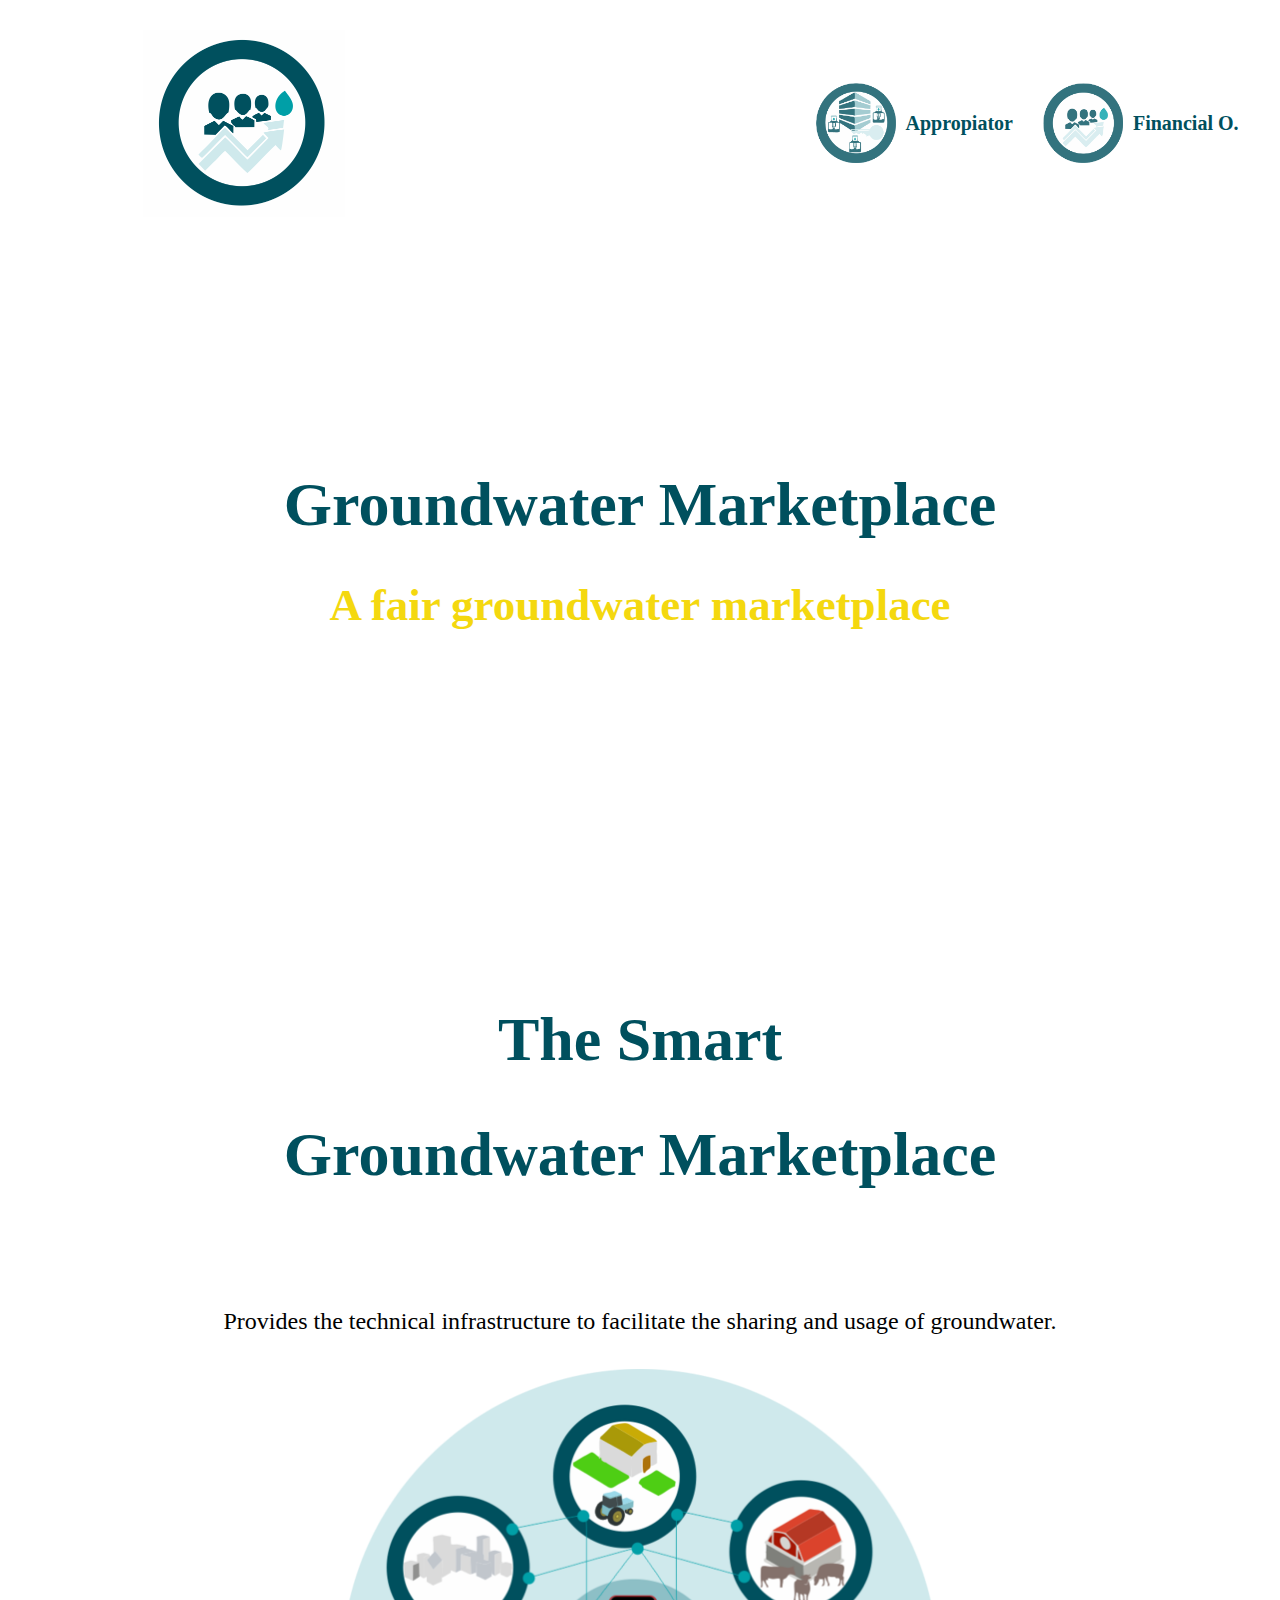
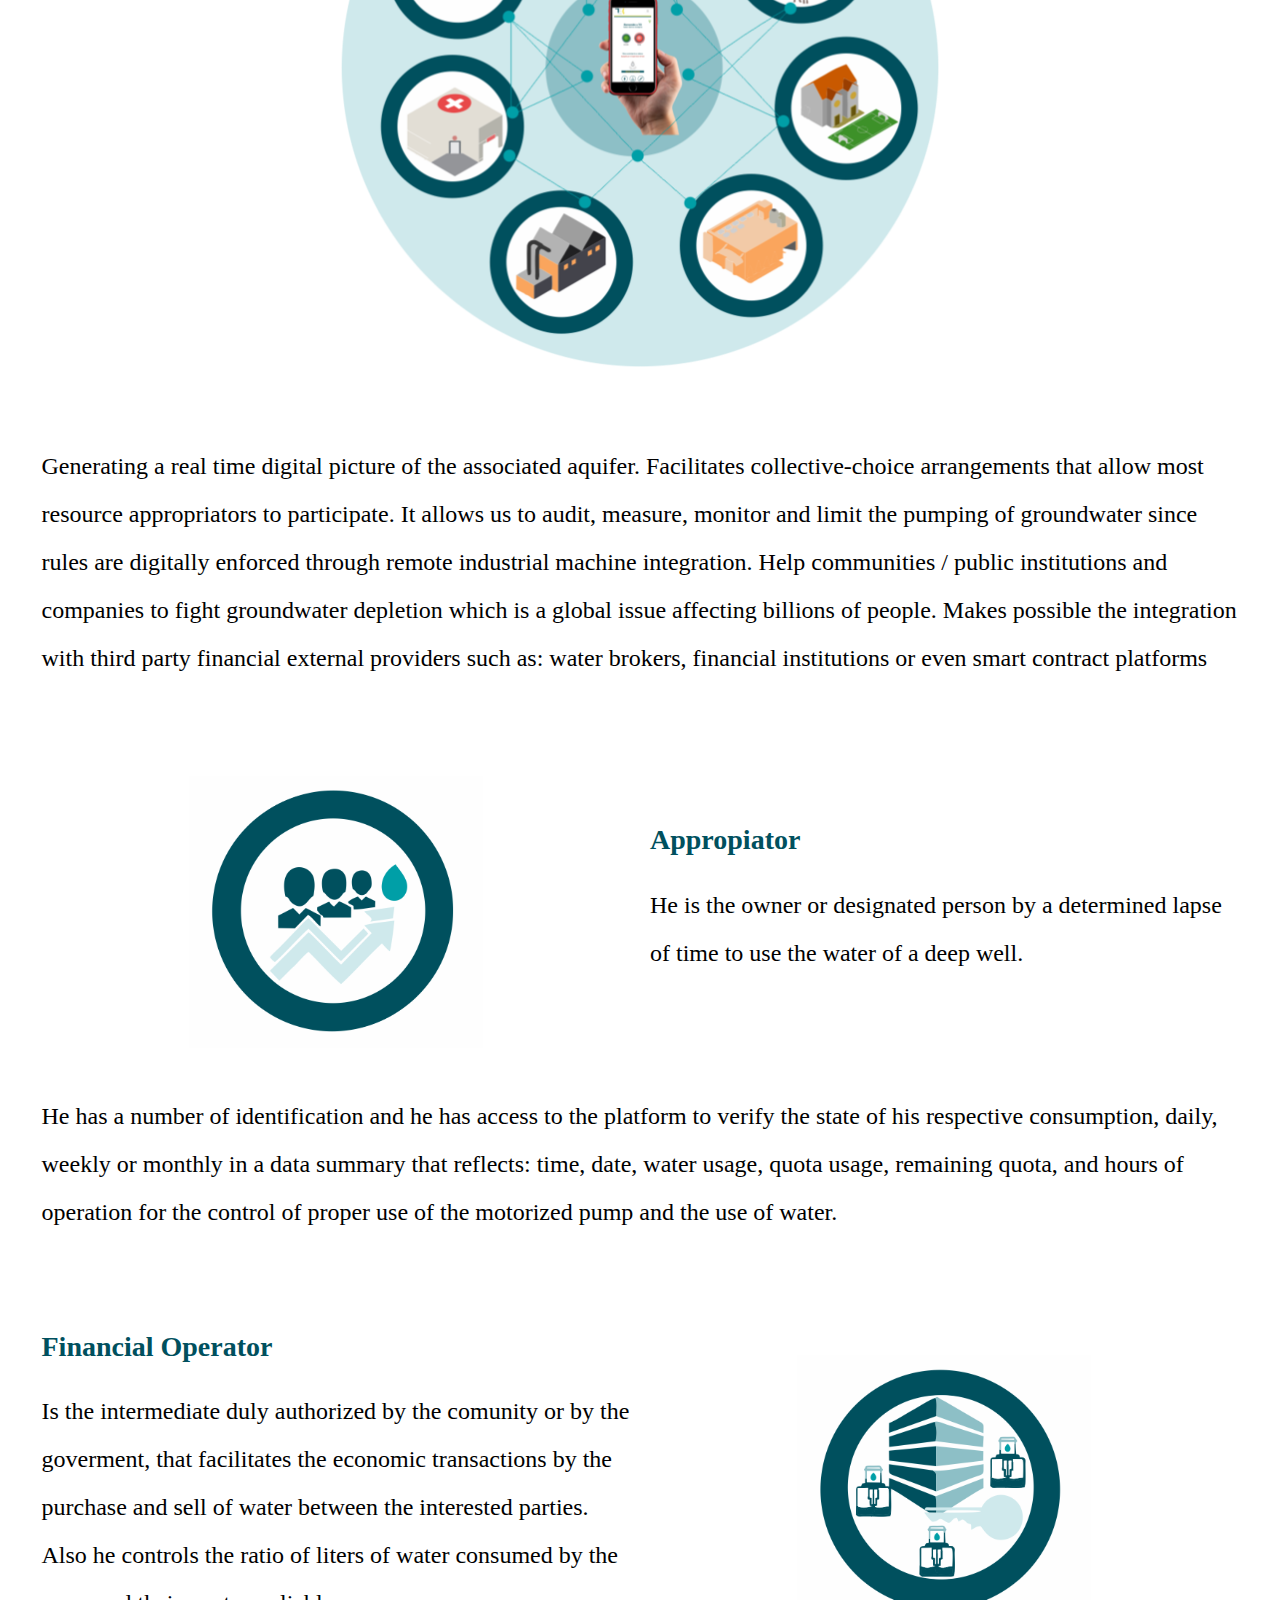
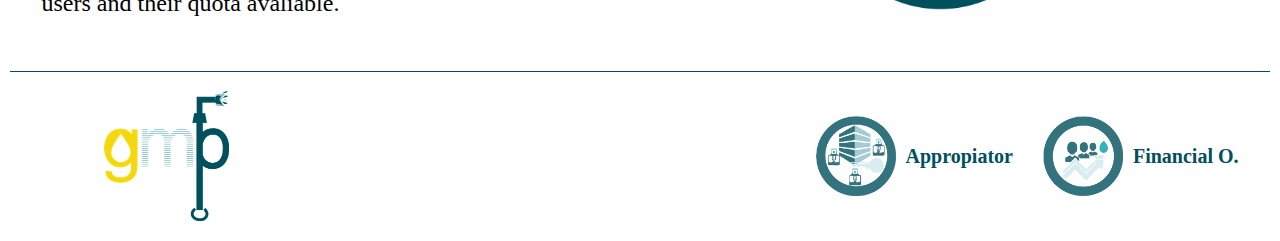
==== commit 3eb896fe: "Prueba de actualizacion" ====
--- a/index.html
+++ b/index.html
@@ -29,7 +29,7 @@
 
     <div class="barra">
       <a class="logo" href="index.html">
-        <img class="barra_logo" src="img/logo_gmp.png" alt="">
+        <img class="barra_logo" src="img/appropiator.png" alt="">
       </a>
 
       <nav class="navegacion">
--- a/css/style.css
+++ b/css/style.css
@@ -126,7 +126,6 @@
 	color: var(--terciario);
 }
 
-
 /** Navegación */
 .texto_navegacion {
 	margin: auto;
@@ -296,14 +295,14 @@
 }
 
 h1 {
-	font-size: 5rem;
+	font-size: 4.8rem;
 }
 h2 {
-	font-size: 4rem;
+	font-size: 3.8rem;
 }
 
 p {
-	font-size: 2rem;
+	font-size: 2.3rem;
 }
 
 .blog {
@@ -321,7 +320,7 @@
 	grid-column: 1 / 3;
 }
 
- .contenido_entrada_po {
+.contenido_entrada_po {
 	grid-column: 1 / 3;
 }
 
@@ -341,7 +340,6 @@
 }
 
 @media (max-width: 650px) {
-
 .barra .barra--footer {
 gap: 2rem;
 }
@@ -451,10 +449,10 @@
 }
 
 h1 {
-	font-size: 2.9rem;
+	font-size: 2.8rem;
 }
 h2 {
-	font-size: 2.3rem;
+	font-size: 2.2rem;
 }
 
 .titulo_imagen {
@@ -500,7 +498,7 @@
 }
 
 h1 {
-	font-size: 2.5rem;
+	font-size: 2.4rem;
 }
 h2 {
 	font-size: 2rem;
@@ -524,4 +522,72 @@
 	background-color: var(--primario);
 	height: 0.1rem;
 }
-}+}
+
+@media (max-width: 325px) {
+
+	.texto_navegacion {
+		margin: auto;
+		font-size: 1.3rem;
+	}
+	
+	.img_iconos {
+		filter: opacity(.8);
+		-webkit-filter: opacity(.8);
+		height: 4.2rem;
+	}
+	
+	.header {
+		height: 70rem;
+	}
+	
+	h1 {
+		font-size: 2.2rem;
+	}
+	h2 {
+		font-size: 1.8rem;
+	}
+
+	p {
+		font-size: 2rem;
+	}
+	}
+
+@media (max-width: 298px) {
+
+	.texto_navegacion {
+		margin: auto;
+		font-size: 1.1rem;
+	}
+	
+	.img_iconos {
+		filter: opacity(.8);
+		-webkit-filter: opacity(.8);
+		height: 4rem;
+	}
+	}
+
+@media (max-width: 286px) {
+
+	.texto_navegacion {
+		margin: auto;
+		font-size: 1.1rem;
+	}
+	
+	.img_iconos {
+		filter: opacity(.8);
+		-webkit-filter: opacity(.8);
+		height: 4rem;
+	}
+
+	h1 {
+		font-size: 2rem;
+	}
+	h2 {
+		font-size: 1.6rem;
+	}
+
+	p {
+		font-size: 1.8rem;
+	}
+	}--- a/css/style.css
+++ b/css/style.css
@@ -126,7 +126,6 @@
 	color: var(--terciario);
 }
 
-
 /** Navegación */
 .texto_navegacion {
 	margin: auto;
@@ -296,14 +295,14 @@
 }
 
 h1 {
-	font-size: 5rem;
+	font-size: 4.8rem;
 }
 h2 {
-	font-size: 4rem;
+	font-size: 3.8rem;
 }
 
 p {
-	font-size: 2rem;
+	font-size: 2.3rem;
 }
 
 .blog {
@@ -321,7 +320,7 @@
 	grid-column: 1 / 3;
 }
 
- .contenido_entrada_po {
+.contenido_entrada_po {
 	grid-column: 1 / 3;
 }
 
@@ -341,7 +340,6 @@
 }
 
 @media (max-width: 650px) {
-
 .barra .barra--footer {
 gap: 2rem;
 }
@@ -451,10 +449,10 @@
 }
 
 h1 {
-	font-size: 2.9rem;
+	font-size: 2.8rem;
 }
 h2 {
-	font-size: 2.3rem;
+	font-size: 2.2rem;
 }
 
 .titulo_imagen {
@@ -500,7 +498,7 @@
 }
 
 h1 {
-	font-size: 2.5rem;
+	font-size: 2.4rem;
 }
 h2 {
 	font-size: 2rem;
@@ -524,4 +522,72 @@
 	background-color: var(--primario);
 	height: 0.1rem;
 }
-}+}
+
+@media (max-width: 325px) {
+
+	.texto_navegacion {
+		margin: auto;
+		font-size: 1.3rem;
+	}
+	
+	.img_iconos {
+		filter: opacity(.8);
+		-webkit-filter: opacity(.8);
+		height: 4.2rem;
+	}
+	
+	.header {
+		height: 70rem;
+	}
+	
+	h1 {
+		font-size: 2.2rem;
+	}
+	h2 {
+		font-size: 1.8rem;
+	}
+
+	p {
+		font-size: 2rem;
+	}
+	}
+
+@media (max-width: 298px) {
+
+	.texto_navegacion {
+		margin: auto;
+		font-size: 1.1rem;
+	}
+	
+	.img_iconos {
+		filter: opacity(.8);
+		-webkit-filter: opacity(.8);
+		height: 4rem;
+	}
+	}
+
+@media (max-width: 286px) {
+
+	.texto_navegacion {
+		margin: auto;
+		font-size: 1.1rem;
+	}
+	
+	.img_iconos {
+		filter: opacity(.8);
+		-webkit-filter: opacity(.8);
+		height: 4rem;
+	}
+
+	h1 {
+		font-size: 2rem;
+	}
+	h2 {
+		font-size: 1.6rem;
+	}
+
+	p {
+		font-size: 1.8rem;
+	}
+	}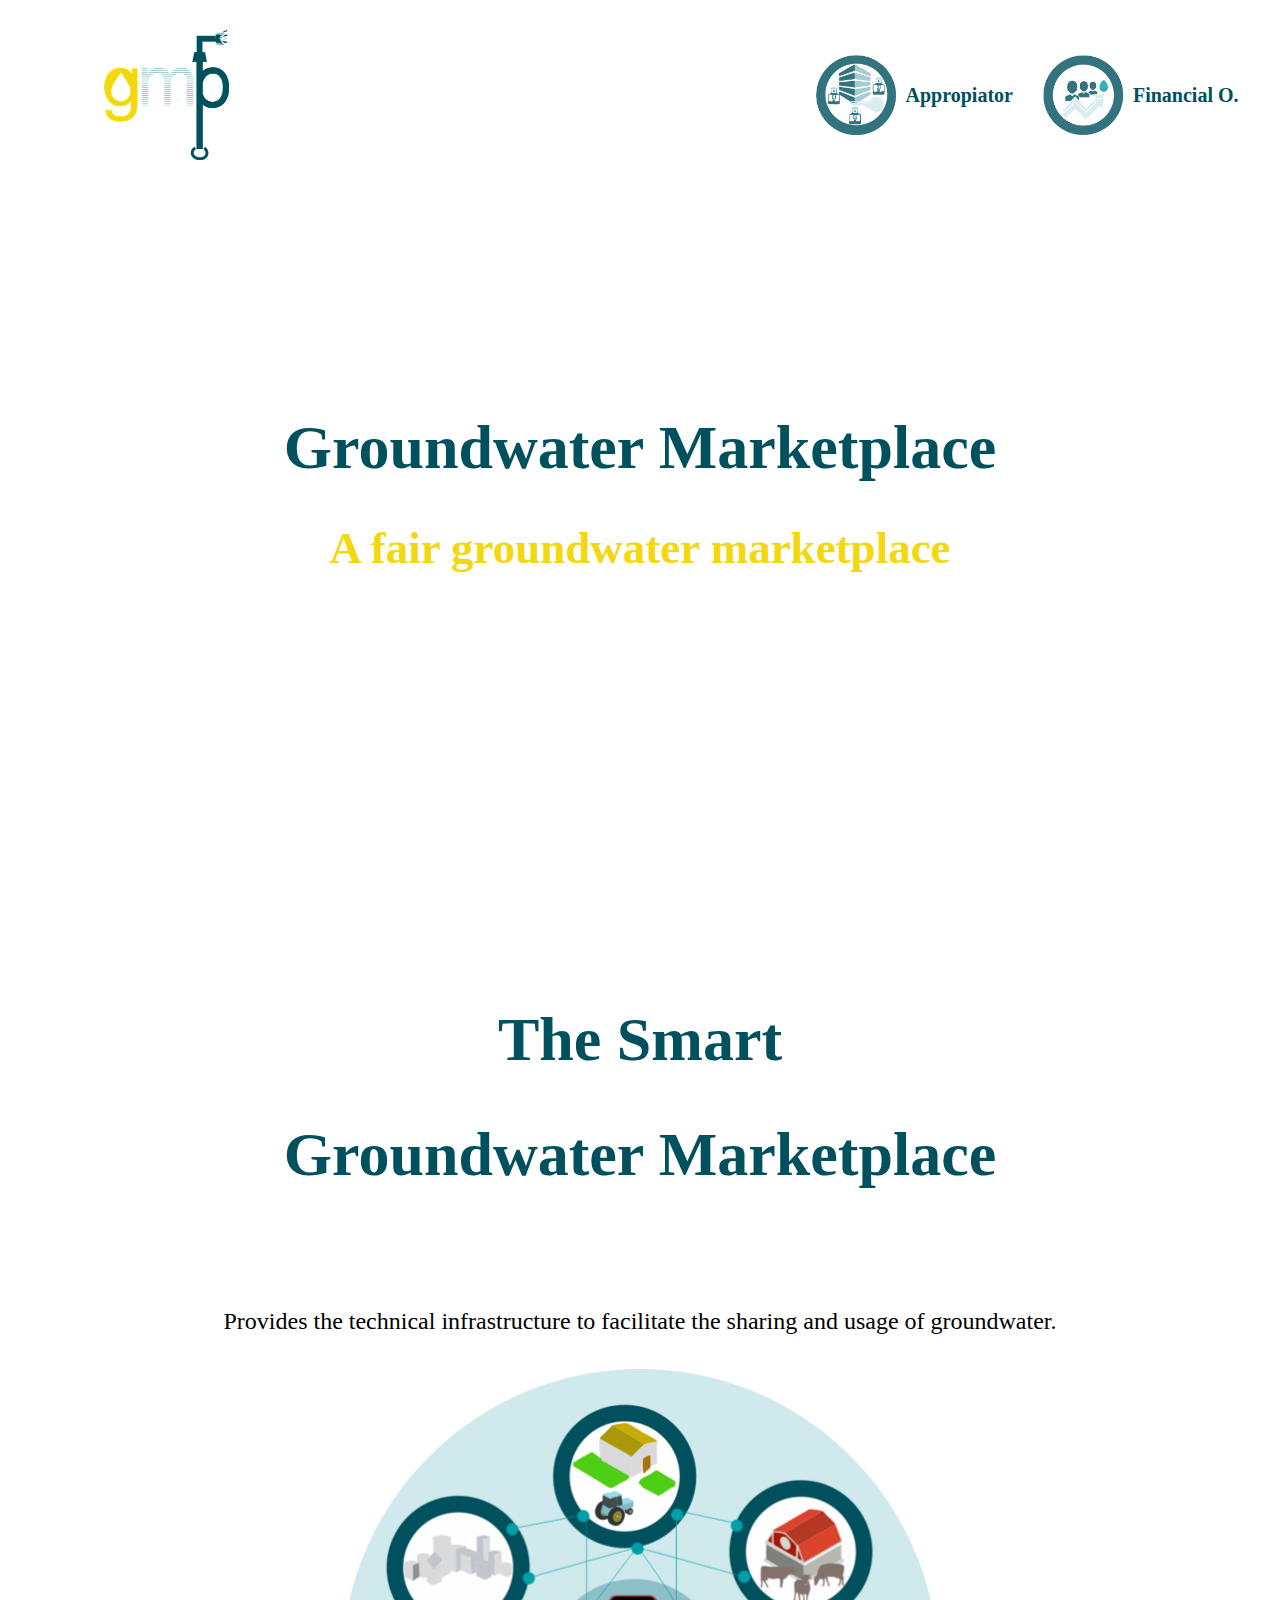
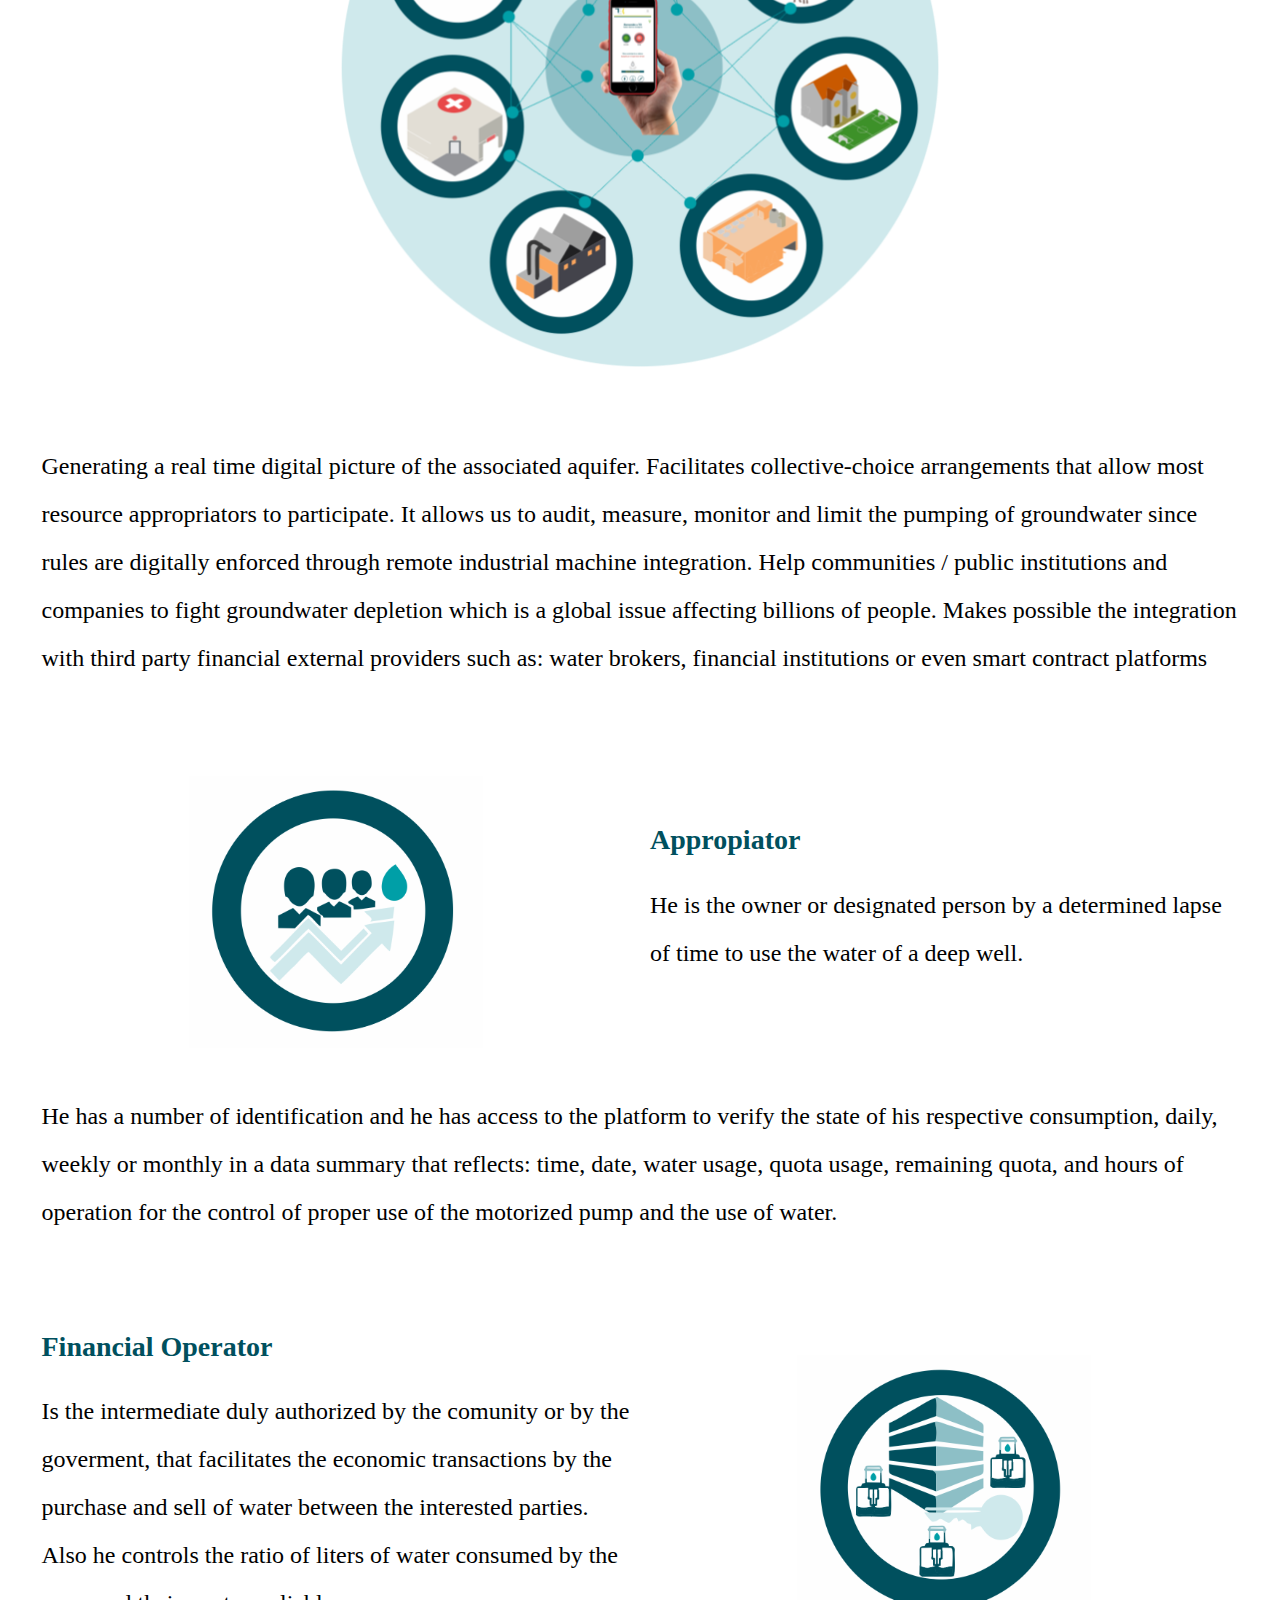
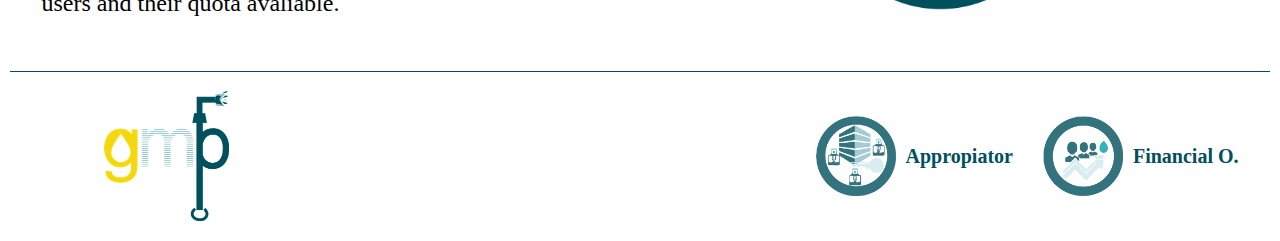
==== commit 893456b8: "prueba de actualizacion terminada" ====
--- a/index.html
+++ b/index.html
@@ -29,7 +29,7 @@
 
     <div class="barra">
       <a class="logo" href="index.html">
-        <img class="barra_logo" src="img/appropiator.png" alt="">
+        <img class="barra_logo" src="img/logo_gmp.png" alt="">
       </a>
 
       <nav class="navegacion">
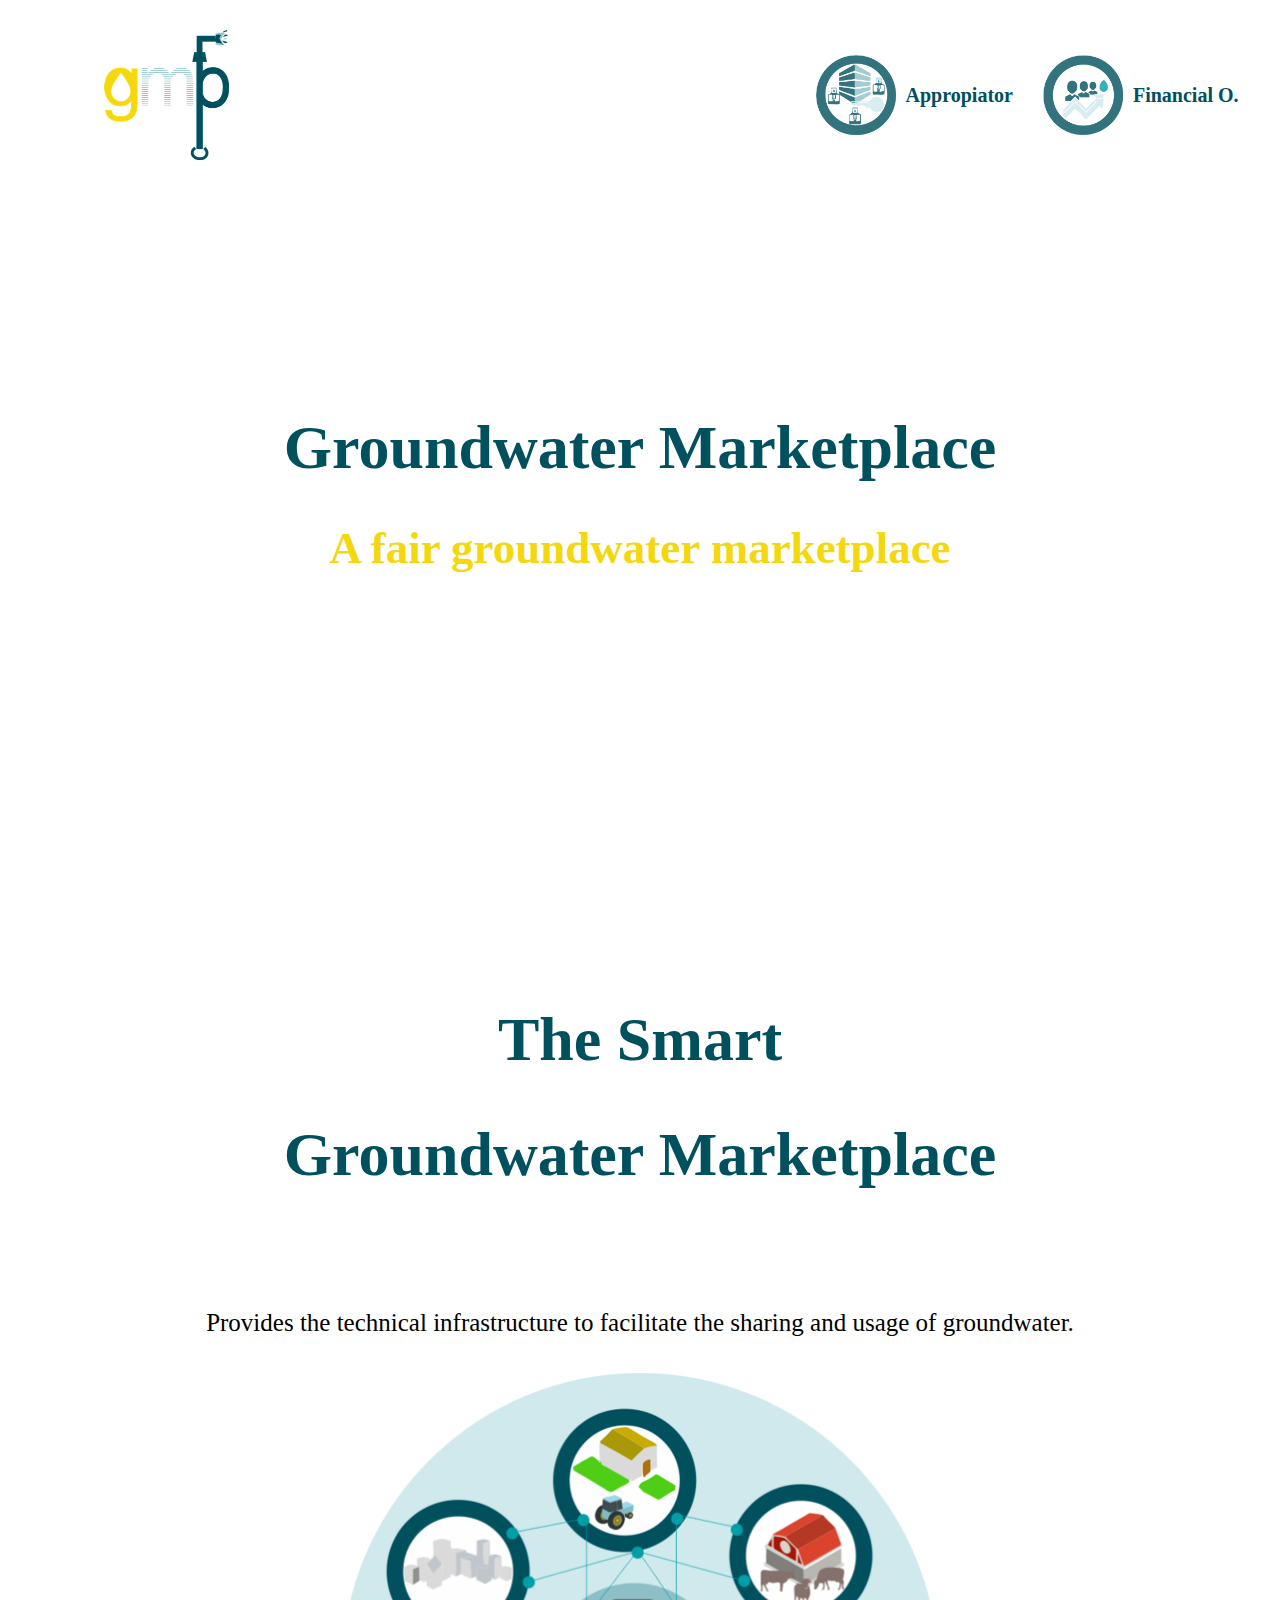
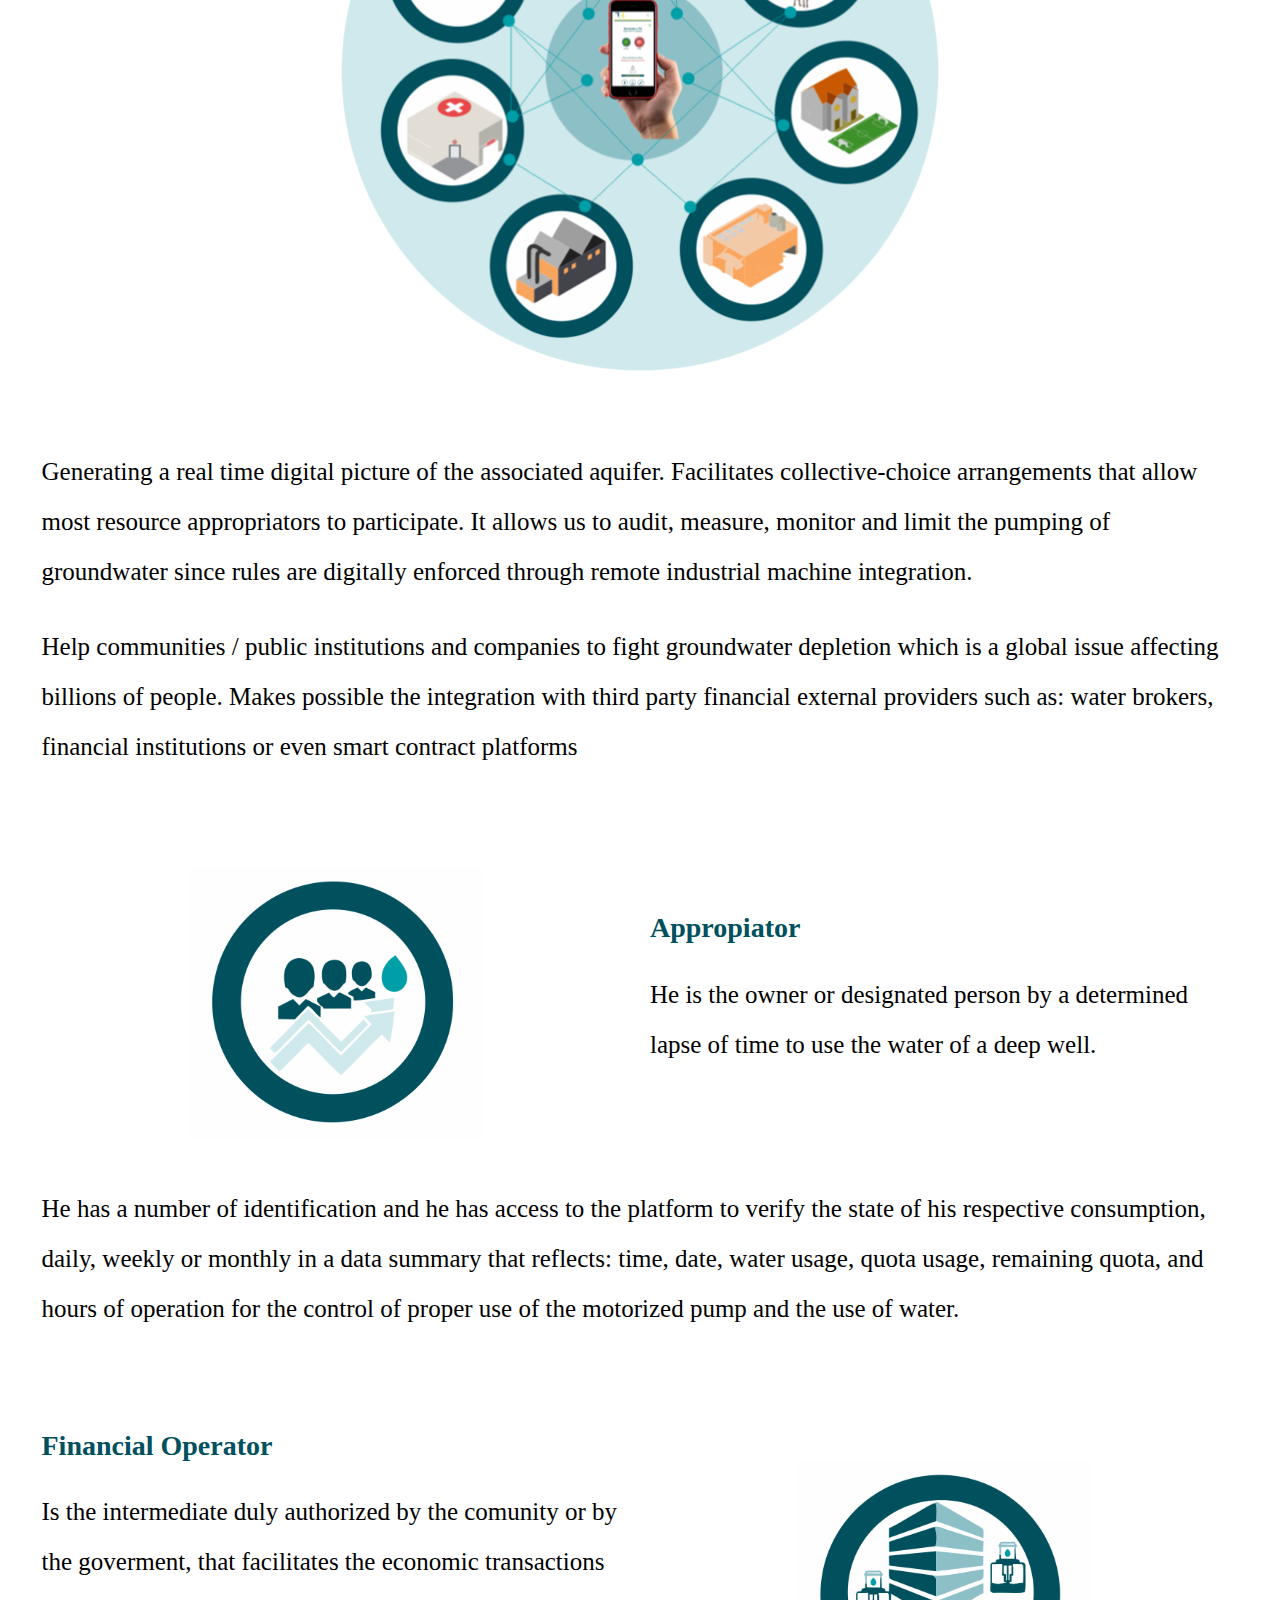
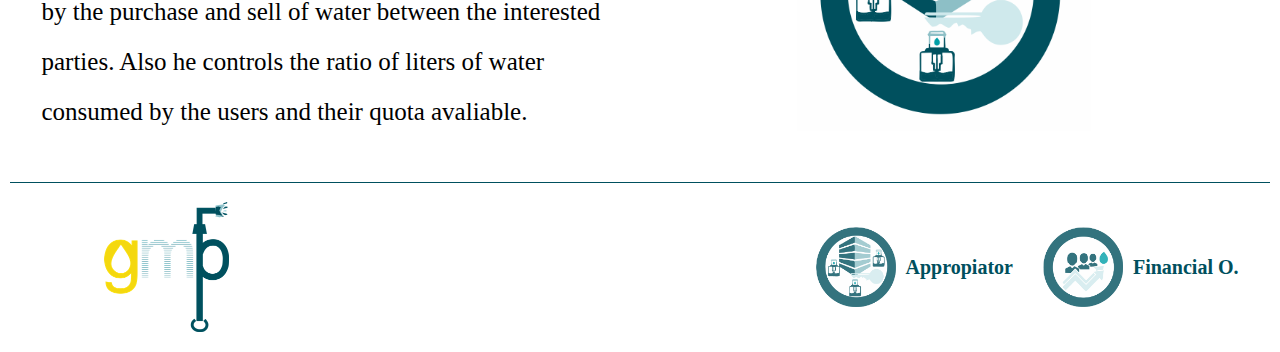
==== commit be51659a: "Ajuste final de responsive HTML" ====
--- a/index.html
+++ b/index.html
@@ -74,7 +74,8 @@
       <article class="contenido_entrada">
         <div class="entrada__contenido">
           <div class="contenido_parrafo">
-            <p> Generating a real time digital picture of the associated aquifer. Facilitates collective-choice arrangements that allow most resource appropriators to participate. It allows us to audit, measure, monitor and limit the pumping of groundwater since rules are digitally enforced through remote industrial machine integration. Help communities / public institutions and companies to fight groundwater depletion which is a global issue affecting billions of people. Makes possible the integration with third party financial external providers such as: water brokers, financial institutions or even smart contract platforms<p>
+            <p> Generating a real time digital picture of the associated aquifer. Facilitates collective-choice arrangements that allow most resource appropriators to participate. It allows us to audit, measure, monitor and limit the pumping of groundwater since rules are digitally enforced through remote industrial machine integration.<p>
+            <p> Help communities / public institutions and companies to fight groundwater depletion which is a global issue affecting billions of people. Makes possible the integration with third party financial external providers such as: water brokers, financial institutions or even smart contract platforms</p>
           </div>
         </div>
       </article>
--- a/css/style.css
+++ b/css/style.css
@@ -50,7 +50,7 @@
 	font-size: 2rem;
 }
 p {
-	font-size: 2.4rem;
+	font-size: 2.5rem;
 }
 
 /** Contenedor */
@@ -391,6 +391,7 @@
 .titulo_imagen {
 	width: 60%;
 	margin: auto;
+	margin-bottom: 2rem;
 }
 
 .blog {
@@ -449,15 +450,19 @@
 }
 
 h1 {
-	font-size: 2.8rem;
+	font-size: 2.6rem;
 }
 h2 {
-	font-size: 2.2rem;
+	font-size: 2rem;
+}
+p {
+	font-size: 2rem;
 }
 
 .titulo_imagen {
 	width: 65%;
 	margin: auto;
+	margin-bottom: 2rem;
 }
 
 .barra--footer {
@@ -507,6 +512,7 @@
 .titulo_imagen {
 	width: 70%;
 	margin: auto;
+	margin-bottom: 2rem;
 }
 
 .barra--footer {
--- a/css/style.css
+++ b/css/style.css
@@ -50,7 +50,7 @@
 	font-size: 2rem;
 }
 p {
-	font-size: 2.4rem;
+	font-size: 2.5rem;
 }
 
 /** Contenedor */
@@ -391,6 +391,7 @@
 .titulo_imagen {
 	width: 60%;
 	margin: auto;
+	margin-bottom: 2rem;
 }
 
 .blog {
@@ -449,15 +450,19 @@
 }
 
 h1 {
-	font-size: 2.8rem;
+	font-size: 2.6rem;
 }
 h2 {
-	font-size: 2.2rem;
+	font-size: 2rem;
+}
+p {
+	font-size: 2rem;
 }
 
 .titulo_imagen {
 	width: 65%;
 	margin: auto;
+	margin-bottom: 2rem;
 }
 
 .barra--footer {
@@ -507,6 +512,7 @@
 .titulo_imagen {
 	width: 70%;
 	margin: auto;
+	margin-bottom: 2rem;
 }
 
 .barra--footer {
